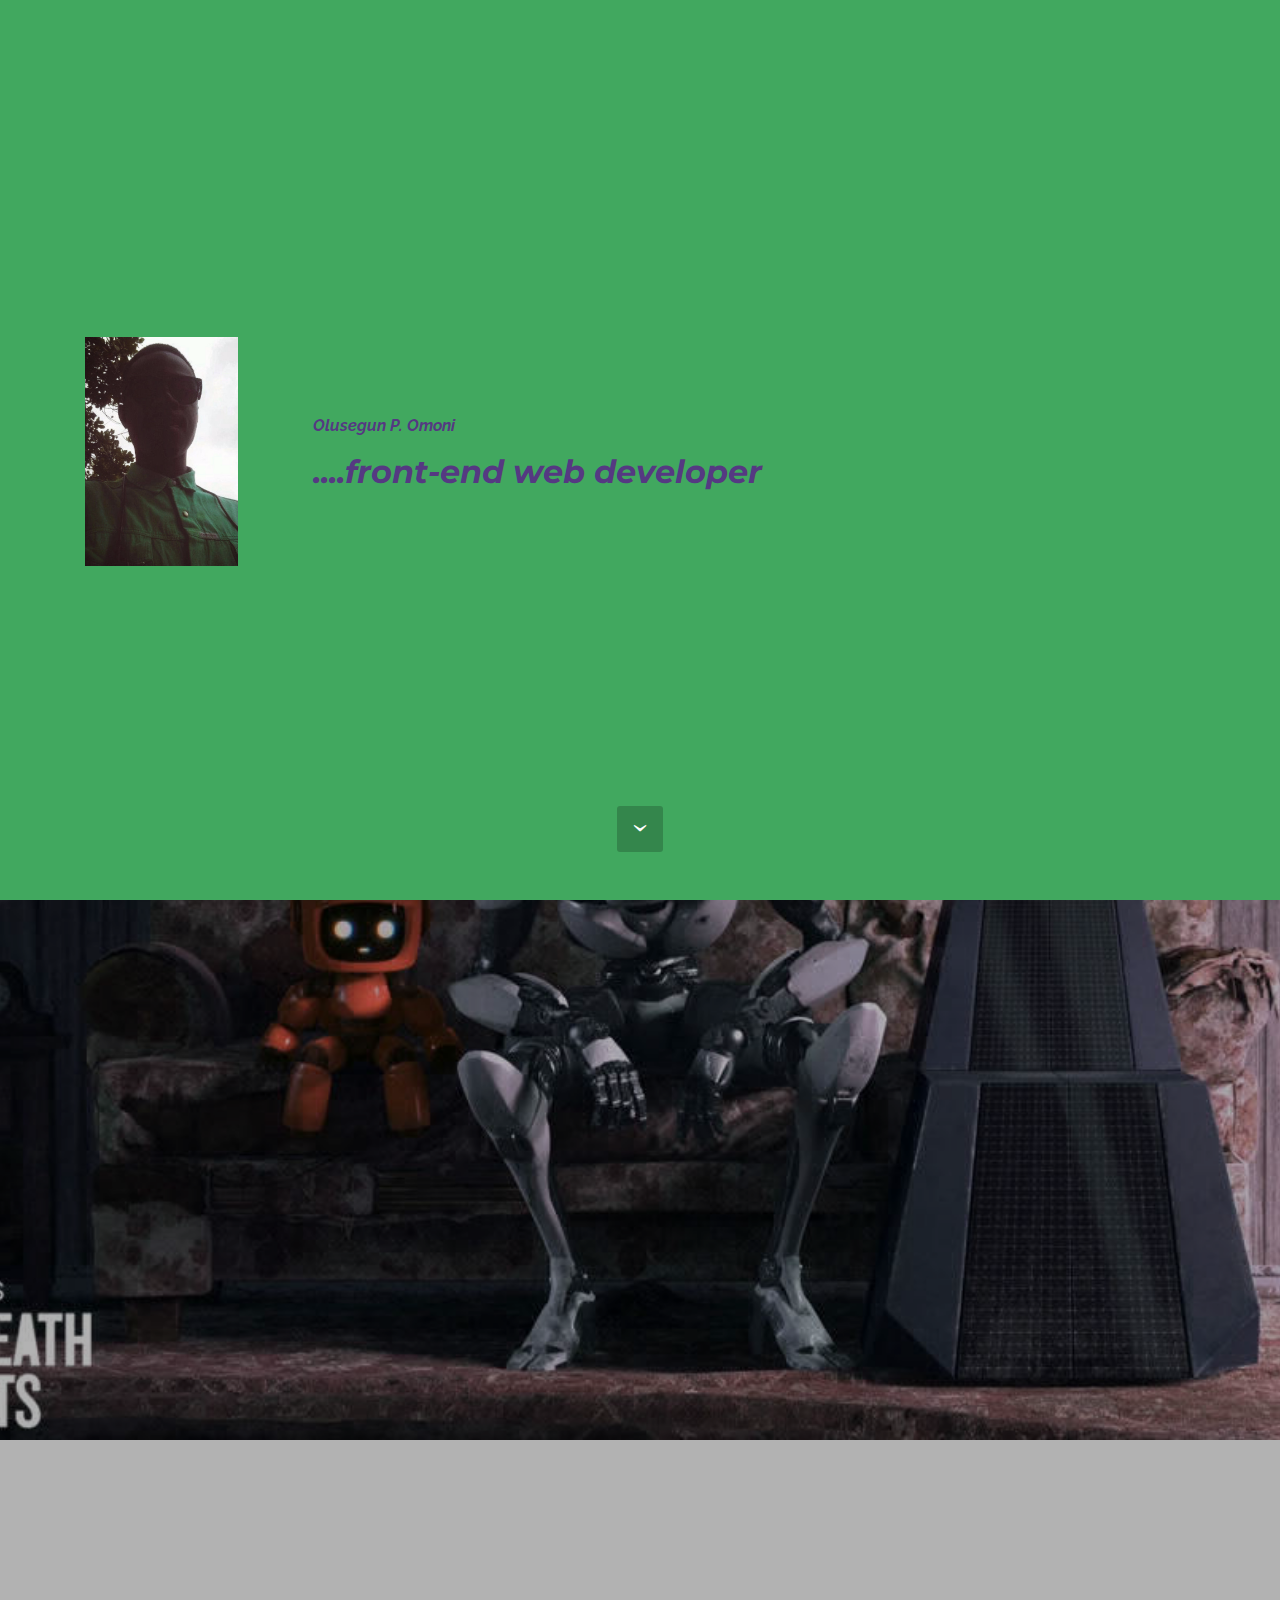
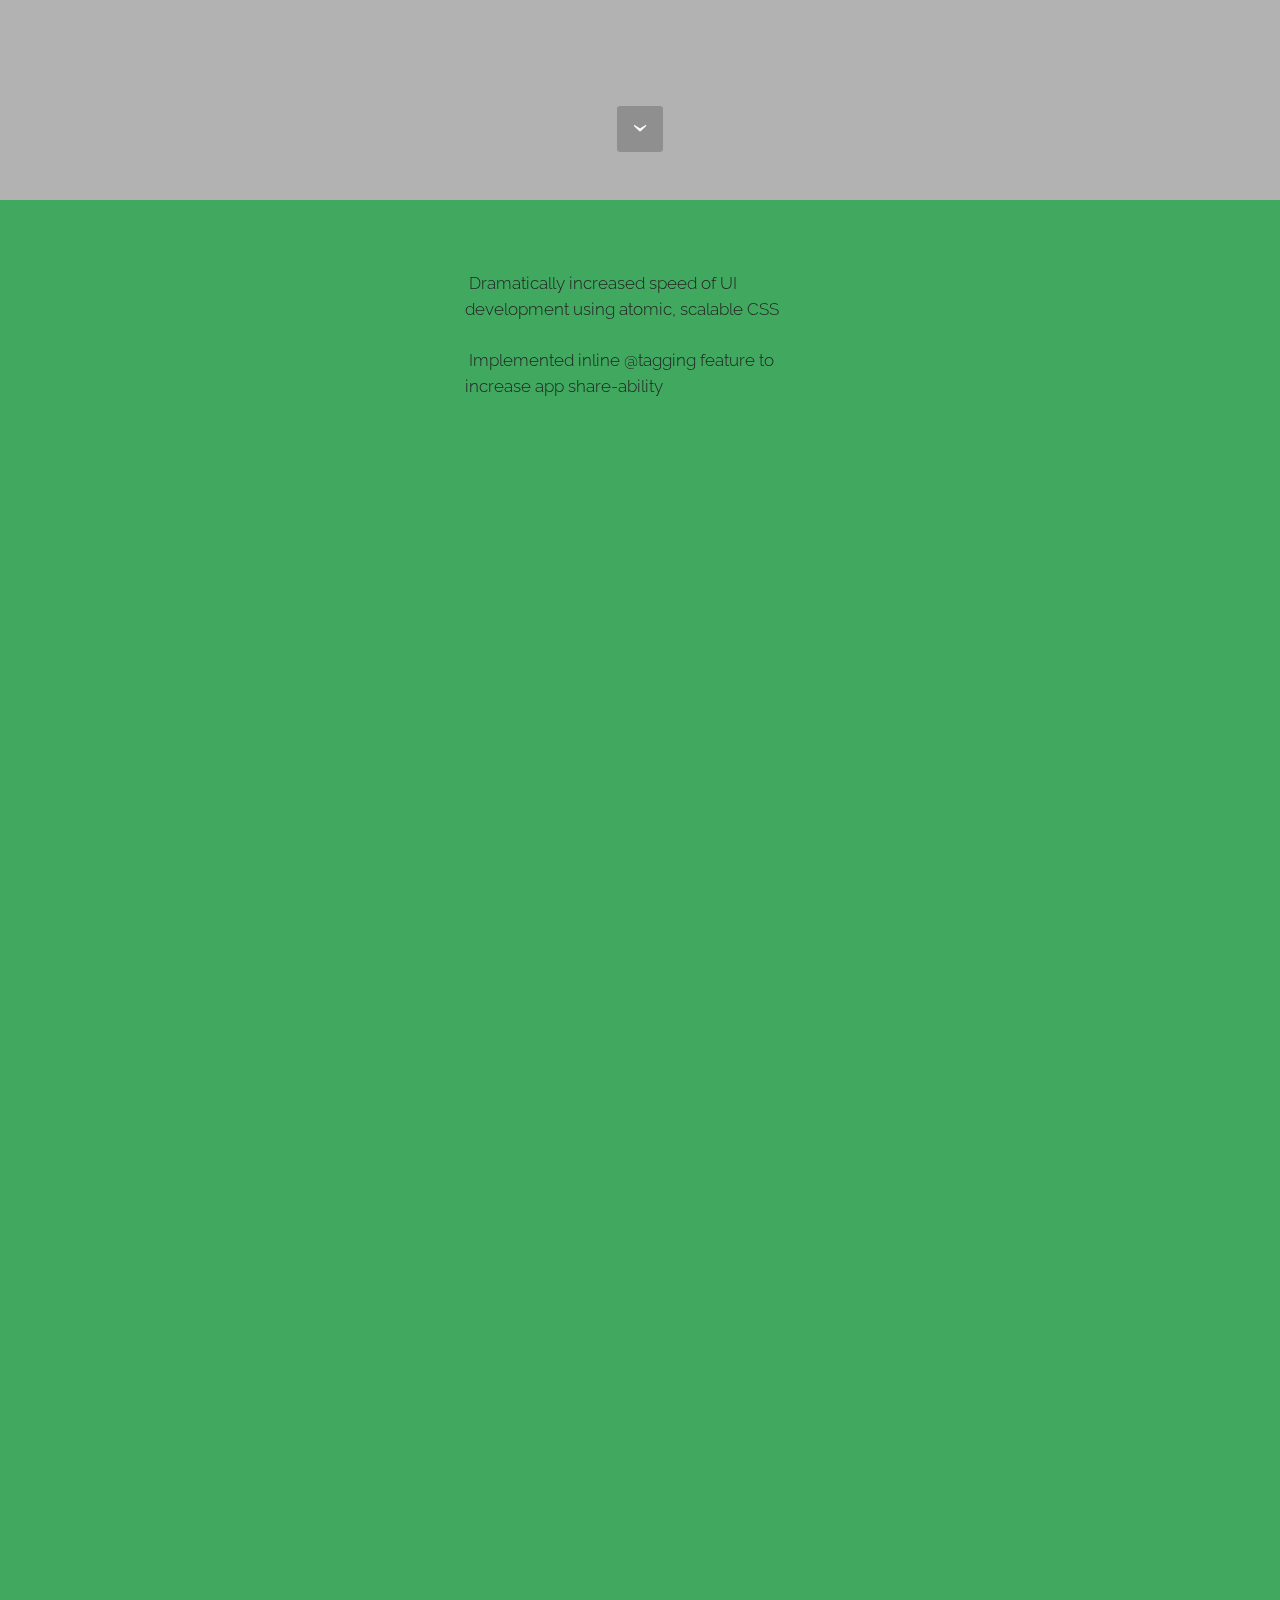
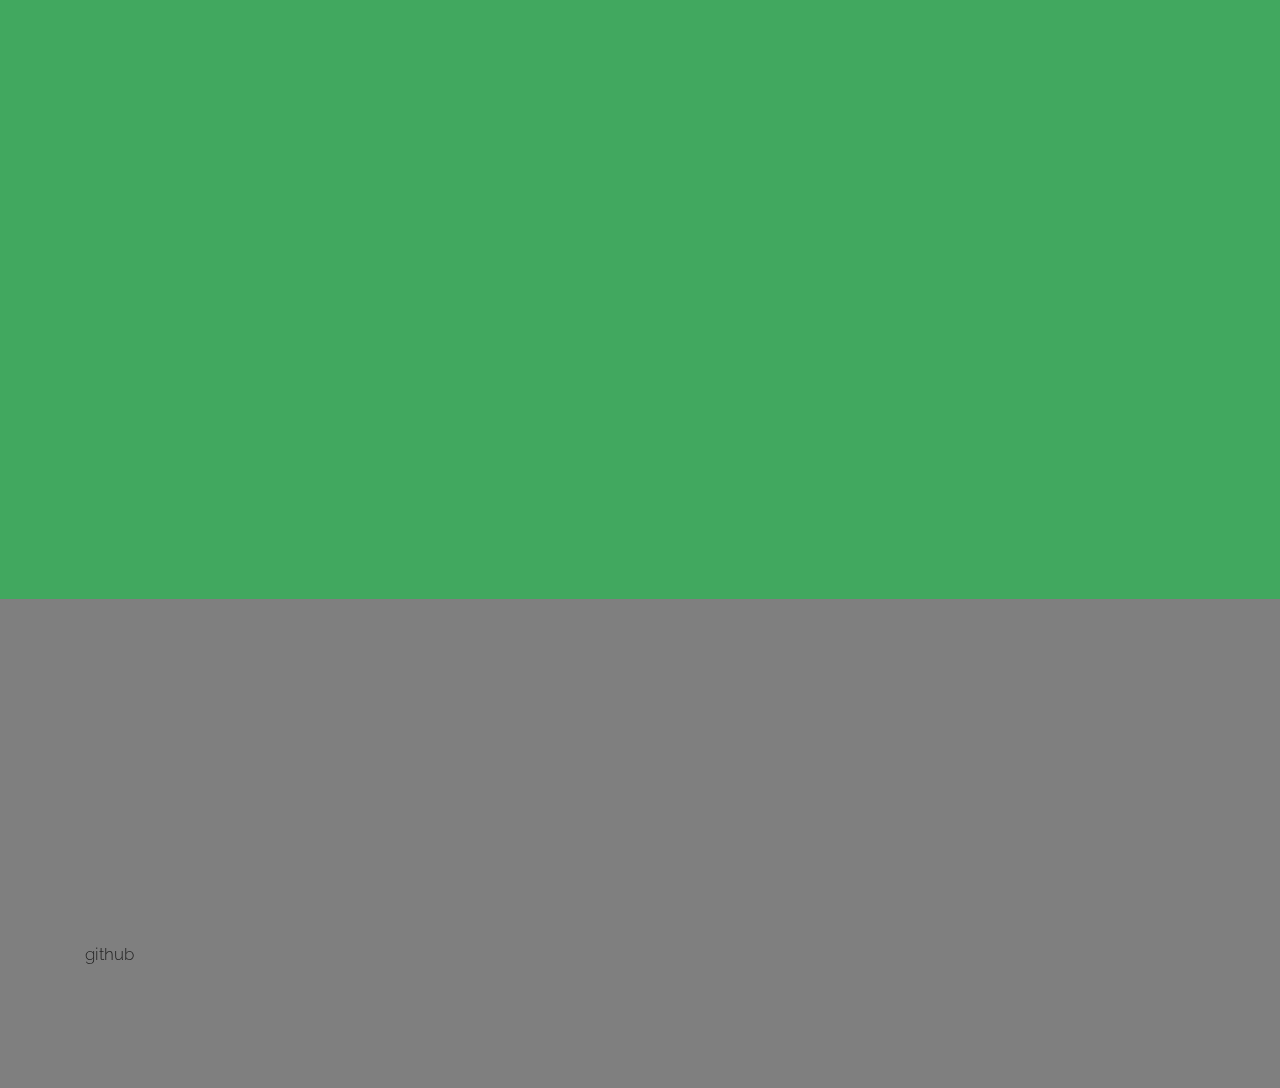
==== page1.html @ 72841127 "create github pages" ====
<!DOCTYPE html>
<html  >
<head>
  <!-- Site made with Mobirise Website Builder v4.10.0, https://mobirise.com -->
  <meta charset="UTF-8">
  <meta http-equiv="X-UA-Compatible" content="IE=edge">
  <meta name="generator" content="Mobirise v4.10.0, mobirise.com">
  <meta name="viewport" content="width=device-width, initial-scale=1, minimum-scale=1">
  <link rel="shortcut icon" href="assets/images/logo.png" type="image/x-icon">
  <meta name="description" content="">
  
  <title>Page 1</title>
  <link rel="stylesheet" href="https://fonts.googleapis.com/css?family=Montserrat:400,700">
  <link rel="stylesheet" href="https://fonts.googleapis.com/css?family=Raleway:100,100i,200,200i,300,300i,400,400i,500,500i,600,600i,700,700i,800,800i,900,900i">
  <link rel="stylesheet" href="https://fonts.googleapis.com/css?family=Lora:400,700,400italic,700italic&subset=latin">
  <link rel="stylesheet" href="assets/tether/tether.min.css">
  <link rel="stylesheet" href="assets/bootstrap/css/bootstrap.min.css">
  <link rel="stylesheet" href="assets/animate.css/animate.min.css">
  <link rel="stylesheet" href="assets/theme/css/style.css">
  <link rel="stylesheet" href="assets/theme/css/style-rtl.css">
  <link rel="stylesheet" href="assets/mobirise/css/mbr-additional.css" type="text/css">
  
  
  
</head>
<body class="rtl">
  <section class="mbr-section mbr-section-hero mbr-section-full header2" id="header2-0" data-rv-view="34" style="background-color: rgb(65, 168, 95);">

    

    <div class="mbr-table mbr-table-full">
        <div class="mbr-table-cell">

            <div class="container">
                <div class="mbr-section row">
                    <div class="mbr-table-md-up">
                        
                        <div class="mbr-table-cell mbr-right-padding-md-up mbr-valign-top col-md-7 image-size" style="width: 20%;">
                            <div class="mbr-figure"><img src="assets/images/profile-img-855x1140.jpg"></div>
                        </div>
                        <div class="mbr-table-cell col-md-5 text-xs-center text-md-left content-size">

                            <h3 class="mbr-section-title display-2"><div><span style="font-weight: normal;"></span></div></h3>

                            <div class="mbr-section-text">
                                <p><strong><em>&nbsp;<br>Olusegun P. Omoni<br></em></strong></p><h2><strong><em>front-end web developer....</em></strong></h2><br><p></p>
                            </div>

                            

                        </div>

                        
                        

                    </div>
                </div>
            </div>

        </div>
    </div>

    <div class="mbr-arrow mbr-arrow-floating hidden-sm-down" aria-hidden="true"><a href="#header2-1"><i class="mbr-arrow-icon"></i></a></div>

</section>

<section class="engine"><a href="https://mobirise.info/v">html templates</a></section><section class="mbr-section mbr-section-hero mbr-section-full header2 mbr-parallax-background" id="header2-1" data-rv-view="37" style="background-image: url(assets/images/11111-1080x566.jpg);">

    <div class="mbr-overlay" style="opacity: 0.3; background-color: rgb(0, 0, 0);">
    </div>

    <div class="mbr-table mbr-table-full">
        <div class="mbr-table-cell">

            <div class="container">
                <div class="mbr-section row">
                    <div class="mbr-table-md-up">
                        
                        
                        

                        <div class="mbr-table-cell col-md-5 content-size text-xs-center text-md-right">

                            

                            <div class="mbr-section-text">
                                
                            </div>

                            

                        </div>
                        <div class="mbr-table-cell mbr-valign-top mbr-left-padding-md-up col-md-7 image-size" style="width: 50%;">
                            <div class="mbr-figure"><img src="assets/images/11-1080x566.jpg"></div>
                        </div>

                    </div>
                </div>
            </div>

        </div>
    </div>

    <div class="mbr-arrow mbr-arrow-floating hidden-sm-down" aria-hidden="true"><a href="#content7-9"><i class="mbr-arrow-icon"></i></a></div>

</section>

<section class="mbr-section article mbr-section__container" id="content7-9" data-rv-view="40" style="background-color: rgb(65, 168, 95); padding-top: 20px; padding-bottom: 20px;">

    <div class="container">
        <div class="row">
            <div class="col-xs-12 col-md-4 lead"><p>Experience</p><p><br></p><p>SaaS platform that enables enterprise companies to build, run, and measure their positive impact campaigns
</p><p>Develop Product
</p><p>
</p><p>&nbsp; &nbsp; Contribute core features across entire stack (20k+ lines of code, 250+ pulls)
</p><p>&nbsp; &nbsp; Lead front-end development, creating and documenting app-wide design system
</p><p>&nbsp; &nbsp; Oversee transition from page-based styles to modular component styles
</p><p>&nbsp; &nbsp; Guide best practices around accessible, semantic UI/UX
</p><p>&nbsp; &nbsp; Tools: Python, Angular js, MySQL // React, JS, jQuery // Sass // HTML, Java, Ancible.</p><p>
</p><p><br></p></div>
            <div class="col-xs-12 col-md-4 lead"><p>Accomplishments
</p><p></p><div><br></div><div>&nbsp;Dramatically increased speed of UI development using atomic, scalable CSS</div><div><br></div><div>&nbsp;Implemented inline @tagging feature to increase app share-ability
</div><div><br></div><p></p></div>
            <div class="col-xs-12 col-md-4 lead">
<div><br></div></div>
        </div>
    </div>

</section>

<section class="mbr-cards mbr-section mbr-section-nopadding" id="features3-c" data-rv-view="42" style="background-color: rgb(65, 168, 95);">

    

    <div class="mbr-cards-row row">
        <div class="mbr-cards-col col-xs-12 col-lg-3" style="padding-top: 80px; padding-bottom: 80px;">
            <div class="container">
              <div class="card cart-block">
                  <div class="card-img"><a href="https://92suygh5.apps.lair.io/" target="_blank"><img src="assets/images/gallery6-600x398.jpg" class="card-img-top"></a></div>
                  <div class="card-block">
                    <h4 class="card-title">snap<br></h4>
                    <h5 class="card-subtitle">java-script, html and css</h5>
                    <p class="card-text">webdev.int, 27th April 2019, finished project( started 16th April 2019)
<br>I took a support role in making this web app, i later turned it into a personel project. since the client was no longer responding on his request to build the web app. It supposed to be a website for a phot studio. I just designed it and like the outcome so i put it in my portfolio.
<br>
<br></p>
                    
                    </div>
                </div>
            </div>
        </div>
        <div class="mbr-cards-col col-xs-12 col-lg-3" style="padding-top: 80px; padding-bottom: 80px;">
            <div class="container">
                <div class="card cart-block">
                    <div class="card-img"><a href="https://58fkp24v.apps.lair.io/" target="_blank"><img src="assets/images/1gzhio-600x375.jpg" class="card-img-top"></a></div>
                    <div class="card-block">
                        <h4 class="card-title">weather app</h4>
                        <h5 class="card-subtitle">java-script, jquery, css, and html</h5>
                        <p class="card-text">webdev.int, 12 Febuary 2019, finished project ( started 27th Nov. 2018)
<br>weather app is a project we took interest in to developer using FCC Weather Api, my self and the other developers assigned to work with me on the project used only 2months to finish the project. Each sharing equal responsibilities all through to complete. &nbsp;<br></p>
                        
                    </div>
                </div>
            </div>
        </div>
        <div class="mbr-cards-col col-xs-12 col-lg-3" style="padding-top: 80px; padding-bottom: 80px;">
            <div class="container">
                <div class="card cart-block">
                    <div class="card-img"><a href="https://fe1mg23j.apps.lair.io/" target="_blank"><img src="assets/images/room1-bed-600x364.jpg" class="card-img-top"></a></div>
                    <div class="card-block">
                        <h4 class="card-title">Test hotel web app</h4>
                        <h5 class="card-subtitle">java-script, html and css</h5>
                        <p class="card-text">&nbsp;March 16 2019, finished project ( started project 12th january 2019)
<br>This is project was made for a client and i played a supporting role to complete project. As a freelance project.
<br>
<br></p>
                        
                    </div>
                </div>
            </div>
        </div>
        <div class="mbr-cards-col col-xs-12 col-lg-3" style="padding-top: 80px; padding-bottom: 80px;">
            <div class="container">
                <div class="card cart-block">
                    <div class="card-img"><a href="https://github.com/charlsefrancis/resposive-forms-Angular" target="_blank"><img src="assets/images/responsive-form-600x255.png" class="card-img-top"></a></div>
                    <div class="card-block">
                        <h4 class="card-title">responsive web forms</h4>
                        <h5 class="card-subtitle">Angular 2</h5>
                        <p class="card-text">Lead developer, 17 May 2019 finished project ( started project 18th April 2019) 
<br>Responsive web forms was designed with javascript, typescript, html and css. Was only a peronal project.</p>
                        
                    </div>
                </div>
            </div>
        </div>
        
        
    </div>
</section>

<section class="mbr-cards mbr-section mbr-section-nopadding" id="features3-4" data-rv-view="45" style="background-color: rgb(65, 168, 95);">

    

    <div class="mbr-cards-row row">
        <div class="mbr-cards-col col-xs-12 col-lg-6" style="padding-top: 80px; padding-bottom: 80px;">
            <div class="container">
              <div class="card cart-block">
                  <div class="card-img"><a href="https://github.com/charlsefrancis/react-crypto/tree/master/src" target="_blank"><img src="assets/images/cryp-600x255.png" class="card-img-top"></a></div>
                  <div class="card-block">
                    <h4 class="card-title">React crypto</h4>
                    <h5 class="card-subtitle">React js</h5>
                    <p class="card-text">12 jan 2019 finished project ( started project october 17th 2018)
<br>This project is designed to get updates on crypto currency prices, was part of a team project and i was happy to take part in this project. When ever you run app server you get current prices on crypto currency as the prices go up and down.
<br>
<br>
<br></p>
                    
                    </div>
                </div>
            </div>
        </div>
        <div class="mbr-cards-col col-xs-12 col-lg-6" style="padding-top: 80px; padding-bottom: 80px;">
            <div class="container">
                <div class="card cart-block">
                    <div class="card-img"><a href="https://github.com/charlsefrancis/state_managment" target="_blank"><img src="assets/images/show-process-1504561244627-600x1012.jpg" class="card-img-top"></a></div>
                    <div class="card-block">
                        <h4 class="card-title">state management app<br></h4>
                        <h5 class="card-subtitle">React js</h5>
                        <p class="card-text">13 March 2019 finished project ( started Dec 16th 2018)
<br>Is like a trading portal to show case movies and sell rights to them, i just built as a mini react project.&nbsp;<br></p>
                        
                    </div>
                </div>
            </div>
        </div>
        
        
        
        
    </div>
</section>

<section class="mbr-cards mbr-section mbr-section-nopadding" id="features3-e" data-rv-view="48" style="background-color: rgb(65, 168, 95);">

    

    <div class="mbr-cards-row row">
        <div class="mbr-cards-col col-xs-12 col-lg-3" style="padding-top: 80px; padding-bottom: 80px;">
            <div class="container">
              <div class="card cart-block">
                  <div class="card-img"><img src="assets/images/css3-225x225.png" class="card-img-top"></div>
                  <div class="card-block">
                    <h4 class="card-title">css3</h4>
                    <h5 class="card-subtitle">styling</h5>
                    
                    
                    </div>
                </div>
            </div>
        </div>
        <div class="mbr-cards-col col-xs-12 col-lg-3" style="padding-top: 80px; padding-bottom: 80px;">
            <div class="container">
                <div class="card cart-block">
                    <div class="card-img"><img src="assets/images/htmls5.img-158x160.png" class="card-img-top"></div>
                    <div class="card-block">
                        <h4 class="card-title">html5</h4>
                        <h5 class="card-subtitle">web development</h5>
                        
                        
                    </div>
                </div>
            </div>
        </div>
        <div class="mbr-cards-col col-xs-12 col-lg-3" style="padding-top: 80px; padding-bottom: 80px;">
            <div class="container">
                <div class="card cart-block">
                    <div class="card-img"><img src="assets/images/angular-js-218x231.png" class="card-img-top"></div>
                    <div class="card-block">
                        <h4 class="card-title">Dockers</h4>
                        <h5 class="card-subtitle">serverside and web deployment</h5>
                        
                        
                    </div>
                </div>
            </div>
        </div>
        <div class="mbr-cards-col col-xs-12 col-lg-3" style="padding-top: 80px; padding-bottom: 80px;">
            <div class="container">
                <div class="card cart-block">
                    <div class="card-img"><img src="assets/images/nodejs-150x150.png" class="card-img-top"></div>
                    <div class="card-block">
                        <h4 class="card-title">java</h4>
                        <h5 class="card-subtitle">programming</h5>
                        
                        
                    </div>
                </div>
            </div>
        </div>
        
        
    </div>
</section>

<section class="mbr-section mbr-section__container" id="map2-7" data-rv-view="51" style="background-color: rgb(65, 168, 95); padding-top: 80px; padding-bottom: 80px;">
    <div class="container">
        <div class="row">
            <div class="col-xs-12">
                <div class="mbr-map"><iframe frameborder="0" style="border:0" src="https://www.google.com/maps/embed/v1/place?key=AIzaSyCx3d07zxHPLvkFBLlAR3Ng8a9wsAsGoJ8&amp;q=place_id:ChIJn6wOs6lZwokRLKy1iqRcoKw" allowfullscreen=""></iframe></div>
            </div>
        </div>
    </div>
</section>

<section class="mbr-section mbr-parallax-background" id="content8-f" data-rv-view="53" style="background-image: url(assets/images/13x-1400x871.jpg); padding-top: 160px; padding-bottom: 120px;">

    <div class="mbr-overlay" style="opacity: 0.5; background-color: rgb(0, 0, 0);">
    </div>

    <div class="container">
        <h3 class="mbr-section-title display-2">contact<br>github: https://github.com/charlsefrancis<br>email: charlsefrancis112@linuxmail.org</h3>
        <div class="lead">github</div>
    </div>

</section>


  <script src="assets/web/assets/jquery/jquery.min.js"></script>
  <script src="assets/tether/tether.min.js"></script>
  <script src="assets/bootstrap/js/bootstrap.min.js"></script>
  <script src="assets/jarallax/jarallax.js"></script>
  <script src="assets/smooth-scroll/smooth-scroll.js"></script>
  <script src="assets/viewport-checker/jquery.viewportchecker.js"></script>
  <script src="assets/theme/js/script.js"></script>
  
  
  <input name="animation" type="hidden">
  </body>
</html>
---- assets/theme/css/style.css ----
.engine {
	position: absolute;
	text-indent: -2400px;
	text-align: center;
	padding: 0;
	top: 0;
	left: -2400px;
}/*!
 * Default theme v2 (https://mobirise.com/)
 * Copyright 2016 Mobirise
 */
.container {
  position: relative; }

.btn {
  margin-bottom: 0.5rem; }
  .btn + .btn {
    margin-left: 1rem; }
  @media (max-width: 767px) {
    .btn {
      white-space: normal; }
      .btn + .btn {
        margin-left: 0; } }

.bg-primary {
  background-color: #c0a375 !important; }

.bg-success {
  background-color: #90a878 !important; }

.bg-info {
  background-color: #7e9b9f !important; }

.bg-warning {
  background-color: #f3c649 !important; }

.bg-danger {
  background-color: #f28281 !important; }

.bg-none {
  background: none !important; }

.btn {
  font-family: 'Montserrat', sans-serif;
  font-weight: 500;
  letter-spacing: 2px;
  padding: 0.75rem 2.1875rem;
  font-size: 0.75rem;
  line-height: 1.5;
  border-radius: 3px;
  -webkit-transition: all .3s ease-in-out;
  -moz-transition: all .3s ease-in-out;
  transition: all .3s ease-in-out; }

.btn-sm {
  padding: 0.625rem 2.1874rem;
  font-size: 0.9687rem;
  line-height: 1.5;
  border-radius: 3px;
  font-family: "Lora";
  font-style: italic;
  font-weight: 400;
  letter-spacing: 0px; }

.btn-lg {
  padding: 0.75rem 2.1874rem;
  font-size: 0.9687rem;
  line-height: 1.3333333333;
  border-radius: 3px; }

.btn-xlg {
  padding: 0.75rem 2.1874rem;
  font-size: 1.1875rem;
  line-height: 1.3333333333;
  border-radius: 3px; }

.btn-primary {
  background-color: #c0a375;
  border-color: #c0a375;
  box-shadow: none;
  color: #fff; }
  .btn-primary:hover {
    color: #fff;
    background-color: #a07e49;
    border-color: #a07e49;
    box-shadow: none; }
  .btn-primary:focus, .btn-primary.focus {
    color: #fff;
    background-color: #a07e49;
    border-color: #a07e49; }
  .btn-primary:active, .btn-primary.active {
    color: #fff;
    background-color: #a07e49;
    border-color: #a07e49;
    background-image: none;
    box-shadow: none; }
  .btn-primary.disabled, .btn-primary:disabled {
    color: #fff !important;
    background-color: #a07e49 !important;
    border-color: #a07e49 !important;
    opacity: 0.85; }

.btn-secondary {
  background-color: #bfcecb;
  border-color: #bfcecb;
  box-shadow: none;
  color: #fff; }
  .btn-secondary:hover {
    color: #fff;
    background-color: #94ada8;
    border-color: #94ada8;
    box-shadow: none; }
  .btn-secondary:focus, .btn-secondary.focus {
    color: #fff;
    background-color: #94ada8;
    border-color: #94ada8; }
  .btn-secondary:active, .btn-secondary.active {
    color: #fff;
    background-color: #94ada8;
    border-color: #94ada8;
    background-image: none;
    box-shadow: none; }
  .btn-secondary.disabled, .btn-secondary:disabled {
    color: #fff !important;
    background-color: #94ada8 !important;
    border-color: #94ada8 !important;
    opacity: 0.85; }

.btn-info {
  background-color: #7e9b9f;
  border-color: #7e9b9f;
  box-shadow: none;
  color: #fff; }
  .btn-info:hover {
    color: #fff;
    background-color: #597478;
    border-color: #597478;
    box-shadow: none; }
  .btn-info:focus, .btn-info.focus {
    color: #fff;
    background-color: #597478;
    border-color: #597478; }
  .btn-info:active, .btn-info.active {
    color: #fff;
    background-color: #597478;
    border-color: #597478;
    background-image: none;
    box-shadow: none; }
  .btn-info.disabled, .btn-info:disabled {
    color: #fff !important;
    background-color: #597478 !important;
    border-color: #597478 !important;
    opacity: 0.85; }

.btn-success {
  background-color: #90a878;
  border-color: #90a878;
  box-shadow: none;
  color: #fff; }
  .btn-success:hover {
    color: #fff;
    background-color: #6a8153;
    border-color: #6a8153;
    box-shadow: none; }
  .btn-success:focus, .btn-success.focus {
    color: #fff;
    background-color: #6a8153;
    border-color: #6a8153; }
  .btn-success:active, .btn-success.active {
    color: #fff;
    background-color: #6a8153;
    border-color: #6a8153;
    background-image: none;
    box-shadow: none; }
  .btn-success.disabled, .btn-success:disabled {
    color: #fff !important;
    background-color: #6a8153 !important;
    border-color: #6a8153 !important;
    opacity: 0.85; }

.btn-warning {
  background-color: #f3c649;
  border-color: #f3c649;
  box-shadow: none;
  color: #fff; }
  .btn-warning:hover {
    color: #fff;
    background-color: #e1a90f;
    border-color: #e1a90f;
    box-shadow: none; }
  .btn-warning:focus, .btn-warning.focus {
    color: #fff;
    background-color: #e1a90f;
    border-color: #e1a90f; }
  .btn-warning:active, .btn-warning.active {
    color: #fff;
    background-color: #e1a90f;
    border-color: #e1a90f;
    background-image: none;
    box-shadow: none; }
  .btn-warning.disabled, .btn-warning:disabled {
    color: #fff !important;
    background-color: #e1a90f !important;
    border-color: #e1a90f !important;
    opacity: 0.85; }

.btn-danger {
  background-color: #f28281;
  border-color: #f28281;
  box-shadow: none;
  color: #fff; }
  .btn-danger:hover {
    color: #fff;
    background-color: #eb3d3c;
    border-color: #eb3d3c;
    box-shadow: none; }
  .btn-danger:focus, .btn-danger.focus {
    color: #fff;
    background-color: #eb3d3c;
    border-color: #eb3d3c; }
  .btn-danger:active, .btn-danger.active {
    color: #fff;
    background-color: #eb3d3c;
    border-color: #eb3d3c;
    background-image: none;
    box-shadow: none; }
  .btn-danger.disabled, .btn-danger:disabled {
    color: #fff !important;
    background-color: #eb3d3c !important;
    border-color: #eb3d3c !important;
    opacity: 0.85; }

.btn-white {
  background-color: #fff;
  border-color: #fff;
  box-shadow: none;
  color: #535353; }
  .btn-white:hover {
    color: #fff;
    background-color: #d4d4d4;
    border-color: #d4d4d4;
    box-shadow: none; }
  .btn-white:focus, .btn-white.focus {
    color: #fff;
    background-color: #d4d4d4;
    border-color: #d4d4d4; }
  .btn-white:active, .btn-white.active {
    color: #fff;
    background-color: #d4d4d4;
    border-color: #d4d4d4;
    background-image: none;
    box-shadow: none; }
  .btn-white.disabled, .btn-white:disabled {
    color: #fff !important;
    background-color: #d4d4d4 !important;
    border-color: #d4d4d4 !important;
    opacity: 0.85; }

.btn-black {
  background-color: #535353;
  border-color: #535353;
  box-shadow: none;
  color: #fff; }
  .btn-black:hover {
    color: #fff;
    background-color: #2d2d2d;
    border-color: #2d2d2d;
    box-shadow: none; }
  .btn-black:focus, .btn-black.focus {
    color: #fff;
    background-color: #2d2d2d;
    border-color: #2d2d2d; }
  .btn-black:active, .btn-black.active {
    color: #fff;
    background-color: #2d2d2d;
    border-color: #2d2d2d;
    background-image: none;
    box-shadow: none; }
  .btn-black.disabled, .btn-black:disabled {
    color: #fff !important;
    background-color: #2d2d2d !important;
    border-color: #2d2d2d !important;
    opacity: 0.85; }

.btn-primary-outline {
  background: none;
  border-color: #8e7041;
  color: #8e7041; }
  .btn-primary-outline:focus, .btn-primary-outline.focus, .btn-primary-outline:active, .btn-primary-outline.active {
    color: #fff;
    background-color: #c0a375;
    border-color: #c0a375; }
  .btn-primary-outline:hover {
    color: #fff;
    background-color: #c0a375;
    border-color: #c0a375; }
  .btn-primary-outline.disabled, .btn-primary-outline:disabled {
    color: #fff !important;
    background-color: #c0a375 !important;
    border-color: #c0a375 !important;
    opacity: 0.85; }

.btn-secondary-outline {
  background: none;
  border-color: #85a29c;
  color: #85a29c; }
  .btn-secondary-outline:focus, .btn-secondary-outline.focus, .btn-secondary-outline:active, .btn-secondary-outline.active {
    color: #fff;
    background-color: #bfcecb;
    border-color: #bfcecb; }
  .btn-secondary-outline:hover {
    color: #fff;
    background-color: #bfcecb;
    border-color: #bfcecb; }
  .btn-secondary-outline.disabled, .btn-secondary-outline:disabled {
    color: #fff !important;
    background-color: #bfcecb !important;
    border-color: #bfcecb !important;
    opacity: 0.85; }

.btn-info-outline {
  background: none;
  border-color: #4e6669;
  color: #4e6669; }
  .btn-info-outline:focus, .btn-info-outline.focus, .btn-info-outline:active, .btn-info-outline.active {
    color: #fff;
    background-color: #7e9b9f;
    border-color: #7e9b9f; }
  .btn-info-outline:hover {
    color: #fff;
    background-color: #7e9b9f;
    border-color: #7e9b9f; }
  .btn-info-outline.disabled, .btn-info-outline:disabled {
    color: #fff !important;
    background-color: #7e9b9f !important;
    border-color: #7e9b9f !important;
    opacity: 0.85; }

.btn-success-outline {
  background: none;
  border-color: #5d7149;
  color: #5d7149; }
  .btn-success-outline:focus, .btn-success-outline.focus, .btn-success-outline:active, .btn-success-outline.active {
    color: #fff;
    background-color: #90a878;
    border-color: #90a878; }
  .btn-success-outline:hover {
    color: #fff;
    background-color: #90a878;
    border-color: #90a878; }
  .btn-success-outline.disabled, .btn-success-outline:disabled {
    color: #fff !important;
    background-color: #90a878 !important;
    border-color: #90a878 !important;
    opacity: 0.85; }

.btn-warning-outline {
  background: none;
  border-color: #c9970d;
  color: #c9970d; }
  .btn-warning-outline:focus, .btn-warning-outline.focus, .btn-warning-outline:active, .btn-warning-outline.active {
    color: #fff;
    background-color: #f3c649;
    border-color: #f3c649; }
  .btn-warning-outline:hover {
    color: #fff;
    background-color: #f3c649;
    border-color: #f3c649; }
  .btn-warning-outline.disabled, .btn-warning-outline:disabled {
    color: #fff !important;
    background-color: #f3c649 !important;
    border-color: #f3c649 !important;
    opacity: 0.85; }

.btn-danger-outline {
  background: none;
  border-color: #e82625;
  color: #e82625; }
  .btn-danger-outline:focus, .btn-danger-outline.focus, .btn-danger-outline:active, .btn-danger-outline.active {
    color: #fff;
    background-color: #f28281;
    border-color: #f28281; }
  .btn-danger-outline:hover {
    color: #fff;
    background-color: #f28281;
    border-color: #f28281; }
  .btn-danger-outline.disabled, .btn-danger-outline:disabled {
    color: #fff !important;
    background-color: #f28281 !important;
    border-color: #f28281 !important;
    opacity: 0.85; }

.btn-white-outline {
  background: none;
  border-color: #fff;
  color: #fff; }
  .btn-white-outline:focus, .btn-white-outline.focus, .btn-white-outline:active, .btn-white-outline.active {
    color: #535353;
    background-color: #fff;
    border-color: #fff; }
  .btn-white-outline:hover {
    color: #535353;
    background-color: #fff;
    border-color: #fff; }
  .btn-white-outline.disabled, .btn-white-outline:disabled {
    color: #535353 !important;
    background-color: #fff !important;
    border-color: #fff !important;
    opacity: 0.85; }

.btn-black-outline {
  background: none;
  border-color: #202020;
  color: #202020; }
  .btn-black-outline:focus, .btn-black-outline.focus, .btn-black-outline:active, .btn-black-outline.active {
    color: #fff;
    background-color: #535353;
    border-color: #535353; }
  .btn-black-outline:hover {
    color: #fff;
    background-color: #535353;
    border-color: #535353; }
  .btn-black-outline.disabled, .btn-black-outline:disabled {
    color: #fff !important;
    background-color: #535353 !important;
    border-color: #535353 !important;
    opacity: 0.85; }

a.mbr-iconfont:hover {
  text-decoration: none; }

.btn-social {
  font-size: 20px;
  border-radius: 50%;
  padding: 0;
  width: 44px;
  height: 44px;
  line-height: 44px;
  text-align: center;
  position: relative;
  border: 2px solid #c0a375;
  color: #232323; }
  .btn-social i {
    top: 0;
    line-height: 44px;
    width: 44px; }
  .btn-social:hover {
    color: #fff;
    background: #c0a375; }
  .btn-social + .btn {
    margin-left: 0.1rem; }

p.lead,
.lead p {
  font-size: 1.07rem;
  font-weight: 300;
  margin-bottom: 2.3125rem; }

.article .lead p, .article .lead ul, .article .lead ol, .article .lead pre, .article .lead blockquote {
  margin-bottom: 0; }

.lead {
  font-size: 1.07rem;
  font-weight: 300; }
  .lead a {
    font-family: "Lora";
    font-style: italic;
    font-weight: 400; }
    .lead a, .lead a:hover {
      color: #c0a375;
      text-decoration: none; }
  .lead h1 {
    font-size: 3rem;
    font-weight: 600;
    letter-spacing: -1px;
    margin-bottom: 1.605rem; }
  .lead h2 {
    font-size: 2.5rem;
    font-weight: 600;
    letter-spacing: -1px;
    margin-bottom: 1.605rem; }
  .lead h3 {
    font-size: 2rem;
    font-weight: 600;
    margin-bottom: 1.605rem; }
  .lead h4 {
    font-size: 1.5rem;
    font-weight: 600;
    margin-bottom: 1.605rem; }
  .lead blockquote {
    font-family: "Lora";
    font-style: italic;
    padding: 10px 0 10px 20px;
    border-left: 4px solid #c39f76;
    font-size: 1.09rem;
    position: relative; }
  .lead ul, .lead ol, .lead pre, .lead blockquote {
    margin-bottom: 2.3125rem; }
  .lead pre {
    background: #f4f4f4;
    padding: 10px 24px;
    white-space: pre-wrap; }

.display-1 {
  font-size: 4.39rem;
  font-weight: 600;
  letter-spacing: -2px;
  margin-bottom: 0.2843em;
  margin-top: 3.9rem; }

.display-2 {
  font-size: 3rem;
  font-weight: 600;
  letter-spacing: -1px;
  margin-bottom: 1.5625rem;
  margin-top: 3.5rem; }

.display-3 {
  font-size: 2.5rem;
  font-weight: 600;
  margin-top: 3.2rem;
  margin-bottom: 2rem; }

.display-4 {
  font-size: 2rem;
  font-weight: 600;
  margin-top: 2.3rem;
  margin-bottom: 1.8rem; }

.modal-backdrop {
  background: -webkit-linear-gradient(left, #564740, #3a414a);
  background: -moz-linear-gradient(left, #564740, #3a414a);
  background: -o-linear-gradient(left, #564740, #3a414a);
  background: -ms-linear-gradient(left, #564740, #3a414a);
  background: linear-gradient(left, #564740, #3a414a);
  opacity: 0.94; }

.form-control {
  background-color: #f5f5f5;
  border-radius: 3px;
  box-shadow: none;
  color: #565656;
  font-size: 0.875rem;
  line-height: 1.43;
  min-height: 3.5em;
  padding: 0.5em 1.07em 0.5em; }
  .form-control, .form-control:focus {
    border: 1px solid #e8e8e8; }
  .form-active .form-control:invalid {
    border-color: #f28281; }

.form-control-label {
  cursor: pointer;
  font-size: 0.875rem;
  margin-bottom: 0.357em;
  padding: 0; }

.alert {
  border-radius: 0;
  border: 0;
  font-family: 'Montserrat', sans-serif;
  font-size: 0.875rem;
  line-height: 1.5;
  margin-bottom: 1.875rem;
  padding: 1.25rem;
  position: relative; }
  .alert.alert-form:after {
    background-color: inherit;
    bottom: -7px;
    content: "";
    display: block;
    height: 14px;
    left: 50%;
    margin-left: -7px;
    position: absolute;
    transform: rotate(45deg);
    width: 14px; }

.alert-success {
  background-color: #90a878;
  color: #fff; }

.alert-info {
  background-color: #7e9b9f;
  color: #fff; }

.alert-warning {
  background-color: #f3c649;
  color: #fff; }

.alert-danger {
  background-color: #f28281;
  color: #fff; }

/**
 * TYPOGRAPHY
 */
body {
  font-family: 'Raleway', sans-serif;
  color: #232323; }

h1, h2, h3, h4, h5, h6,
.h1, .h2, .h3, .h4, .h5, .h6,
.display-1, .display-2, .display-3, .display-4 {
  font-family: 'Montserrat', sans-serif;
  word-break: break-word;
  word-wrap: break-word; }

input, textarea {
  font-family: "Raleway"; }

input:-webkit-autofill, input:-webkit-autofill:hover, input:-webkit-autofill:focus, input:-webkit-autofill:active {
  transition-delay: 9999s;
  transition-property: background-color, color; }

.text-primary {
  color: #c0a375 !important; }

.text-success {
  color: #90a878 !important; }

.text-info {
  color: #7e9b9f !important; }

.text-warning {
  color: #f3c649 !important; }

.text-danger {
  color: #f28281 !important; }

.text-white {
  color: #fff !important; }

.text-black {
  color: #535353 !important; }

.mbr-section {
  position: relative;
  padding-top: 120px;
  padding-bottom: 120px;
  background-position: 50% 50%;
  background-repeat: no-repeat;
  background-size: cover; }

.mbr-section-full {
  display: table;
  height: 100vh;
  padding-bottom: 0;
  padding-top: 0;
  table-layout: fixed;
  width: 100%; }
  .mbr-section-full > .mbr-table-cell {
    width: 100%; }

.mbr-section-small {
  padding-top: 60px;
  padding-bottom: 60px; }

.mbr-section-title {
  margin-top: 0; }

.mbr-section__container--first {
  padding-top: 120px;
  padding-bottom: 40px; }

.mbr-section__container--middle {
  padding-top: 0;
  padding-bottom: 40px; }

.mbr-section__container--last {
  padding-top: 0;
  padding-bottom: 120px; }

.mbr-section-sm-padding {
  padding-top: 40px;
  padding-bottom: 40px; }

.mbr-section-md-padding {
  padding-top: 90px;
  padding-bottom: 90px; }

.mbr-section-nopadding {
  padding-top: 0;
  padding-bottom: 0; }

.mbr-section-subtitle {
  display: block;
  font-style: italic;
  font-weight: 400;
  font-size: 17px;
  font-family: "Lora";
  line-height: 26px;
  color: #8c8c8c;
  margin-bottom: 30px; }

.mbr-section-title + .mbr-section-subtitle {
  margin-top: -21px; }

.mbr-section-hero::before {
  display: none !important; }
.mbr-section-hero .mbr-section-title {
  color: #fff;
  margin-bottom: 1.6875rem; }
.mbr-section-hero .mbr-section-lead {
  color: #fff;
  font-family: Lora;
  font-size: 1.5rem;
  font-style: italic;
  margin-top: -1em; }
.mbr-section-hero .mbr-section-text {
  color: #fff; }

@media (max-width: 767px) {
  .mbr-section {
    padding-top: 60px;
    padding-bottom: 60px; }

  .mbr-section-full {
    padding-bottom: 0;
    padding-top: 0; }

  .mbr-section__container--first {
    padding-top: 60px;
    padding-bottom: 40px; }

  .mbr-section__container--middle {
    padding-top: 0;
    padding-bottom: 40px; }

  .mbr-section__container--last {
    padding-top: 0;
    padding-bottom: 60px; }

  .mbr-section-sm-padding {
    padding-top: 40px;
    padding-bottom: 40px; }

  .mbr-section-md-padding {
    padding-top: 60px;
    padding-bottom: 60px; }

  .mbr-section-nopadding {
    padding-top: 0;
    padding-bottom: 0; }

  .mbr-section-subtitle {
    margin-bottom: 0; }

  .mbr-section-hero.mbr-after-navbar .mbr-section {
    padding-top: 120px; }
  .mbr-section-hero.mbr-section-with-arrow .mbr-section {
    padding-bottom: 120px; }
  .mbr-section-hero .mbr-section-title {
    font-size: 3.125rem !important; }
  .mbr-section-hero .mbr-section-lead {
    font-size: 1.125rem !important; }
  .mbr-section-hero .mbr-section-btn .btn {
    font-size: 0.75rem !important;
    line-height: 1.5;
    padding: 0.75rem 2.1875rem; } }
.mbr-section-full .mbr-overlay {
  min-height: 100vh; }

.mbr-overlay {
  background-color: #000;
  bottom: 0;
  left: 0;
  opacity: 0.5;
  position: absolute;
  right: 0;
  top: 0;
  z-index: 1; }
  .mbr-overlay ~ * {
    z-index: 2; }

.mbr-section-full .mbr-background-video,
.mbr-section-full .mbr-background-video-preview {
  min-height: 100vh; }

.mbr-background-video,
.mbr-background-video-preview {
  bottom: 0;
  left: 0;
  position: absolute;
  right: 0;
  top: 0; }

.mbr-background-video-preview {
  z-index: 0 !important; }

.mbr-table {
  position: relative;
  display: table;
  width: 100%; }

.mbr-table-full {
  position: relative;
  width: 100%;
  height: 100%; }

.mbr-table-cell {
  position: relative;
  display: table-cell;
  float: none;
  padding-top: 0;
  padding-bottom: 0;
  vertical-align: middle; }

.mbr-table-md-up {
  width: 100%; }
  .mbr-table-md-up .mbr-table-cell {
    display: block; }
  .mbr-table-md-up .mbr-table-cell + .mbr-table-cell {
    padding-top: 40px; }

@media (min-width: 769px) {
  .mbr-table-md-up {
    display: table; }
    .mbr-table-md-up .mbr-table-cell {
      display: table-cell; }
    .mbr-table-md-up .mbr-table-cell + .mbr-table-cell {
      padding-top: 0; } }
.mbr-figure {
  display: block;
  margin: 0;
  overflow: hidden;
  position: relative;
  width: 100%; }
  .mbr-figure img, .mbr-figure iframe {
    display: block;
    width: 100%; }
  .mbr-figure .mbr-figure-caption {
    background: #2e2e2e;
    color: #fff;
    font-family: Montserrat;
    padding: 1.5rem 0;
    text-align: center;
    width: 100%; }
  .mbr-figure .mbr-figure-caption-over {
    background: -moz-linear-gradient(left, rgba(67, 76, 99, 0.85), rgba(188, 155, 114, 0.85)) !important;
    background: -ms-linear-gradient(left, rgba(67, 76, 99, 0.85), rgba(188, 155, 114, 0.85)) !important;
    background: -o-linear-gradient(left, rgba(67, 76, 99, 0.85), rgba(188, 155, 114, 0.85)) !important;
    background: -webkit-linear-gradient(left, rgba(67, 76, 99, 0.85), rgba(188, 155, 114, 0.85)) !important;
    background: linear-gradient(left, rgba(67, 76, 99, 0.85), rgba(188, 155, 114, 0.85)) !important;
    bottom: 0;
    position: absolute; }

.mbr-map {
  height: 25rem;
  position: relative; }
  .mbr-map iframe {
    height: 100%;
    width: 100%; }
  .mbr-map [data-state-details] {
    color: #6b6763;
    font-family: Montserrat;
    height: 1.5em;
    margin-top: -0.75em;
    padding-left: 1.25rem;
    padding-right: 1.25rem;
    position: absolute;
    text-align: center;
    top: 50%;
    width: 100%; }
  .mbr-map[data-state] {
    background: #e9e5dc; }
  .mbr-map[data-state="loading"] [data-state-details] {
    display: none; }
  .mbr-map[data-state="loading"]::after {
    content: "";
    -webkit-animation: btnCircleLoading .6s infinite linear;
    animation: btnCircleLoading .6s infinite linear;
    border-radius: 50%;
    border: 6px rgba(255, 255, 255, 0.35) solid;
    border-top-color: #fff;
    height: 40px;
    left: 50%;
    margin-left: -20px;
    margin-top: -20px;
    position: absolute;
    top: 50%;
    width: 40px; }

/*-------

   Gallery

-------*/
.mbr-gallery .mbr-gallery-item {
  position: relative;
  display: inline-block;
  width: 25%; }
  @media (max-width: 768px) {
    .mbr-gallery .mbr-gallery-item {
      width: 50%; } }
  @media (max-width: 400px) {
    .mbr-gallery .mbr-gallery-item {
      width: 100%; } }

.mbr-gallery .mbr-gallery-item img {
  width: 100%;
  opacity: 1;
  -webkit-transition: .2s opacity ease-in-out;
  transition: .2s opacity ease-in-out; }

.mbr-gallery .mbr-gallery-item > a:hover img {
  opacity: 1; }

.mbr-gallery .mbr-gallery-item > a {
  background: #fff;
  display: block;
  outline: none;
  position: relative; }
  .mbr-gallery .mbr-gallery-item > a::before {
    content: "";
    position: absolute;
    left: 0;
    top: 0;
    width: 100%;
    height: 100%;
    background: -webkit-linear-gradient(left, #554346, #45505b) !important;
    background: -moz-linear-gradient(left, #554346, #45505b) !important;
    background: -o-linear-gradient(left, #554346, #45505b) !important;
    background: -ms-linear-gradient(left, #554346, #45505b) !important;
    background: linear-gradient(left, #554346, #45505b) !important;
    opacity: 0;
    -webkit-transition: .2s opacity ease-in-out;
    transition: .2s opacity ease-in-out; }

.mbr-gallery .mbr-gallery-item .icon {
  -webkit-transform: translateX(-50%) translateY(-50%);
  -webkit-transition: .2s opacity ease-in-out;
  color: #000;
  font-size: 30px;
  height: 69px;
  left: 50%;
  opacity: 0;
  position: absolute;
  top: 50%;
  transform: translateX(-50%) translateY(-50%);
  transition: .2s opacity ease-in-out;
  width: 69px; }
  .mbr-gallery .mbr-gallery-item .icon::before, .mbr-gallery .mbr-gallery-item .icon::after {
    content: "";
    display: block;
    position: absolute;
    height: 69px;
    width: 1px;
    margin-left: 34.5px;
    background-color: #fff; }
  .mbr-gallery .mbr-gallery-item .icon::after {
    width: 69px;
    height: 1px;
    margin-left: 0;
    margin-top: 34.5px; }

.mbr-gallery .mbr-gallery-item > a:hover .icon {
  opacity: 1; }

.mbr-gallery .mbr-gallery-item > a:hover::before {
  opacity: 0.9; }

.mbr-gallery-title {
  font-family: Montserrat;
  font-size: 0.9em;
  position: absolute;
  display: block;
  width: 100%;
  bottom: 0;
  padding: 1rem;
  color: #fff;
  background: -webkit-linear-gradient(left, rgba(85, 67, 70, 0.85), rgba(69, 80, 91, 0.85)) !important;
  background: -moz-linear-gradient(left, rgba(85, 67, 70, 0.85), rgba(69, 80, 91, 0.85)) !important;
  background: -o-linear-gradient(left, rgba(85, 67, 70, 0.85), rgba(69, 80, 91, 0.85)) !important;
  background: -ms-linear-gradient(left, rgba(85, 67, 70, 0.85), rgba(69, 80, 91, 0.85)) !important;
  background: linear-gradient(left, rgba(85, 67, 70, 0.85), rgba(69, 80, 91, 0.85)) !important;
  -webkit-transition: .2s background ease-in-out;
  transition: .2s background ease-in-out; }

.mbr-gallery .mbr-gallery-item > a:hover .mbr-gallery-title {
  background: rgba(0, 0, 0, 0) !important; }

/* remove spacing */
.mbr-gallery .mbr-gallery-row.no-gutter {
  margin: 0; }

.mbr-gallery .mbr-gallery-row.no-gutter .mbr-gallery-item {
  padding: 0; }

/* container */
.mbr-gallery .container.mbr-gallery-layout-default {
  padding: 93px 0; }

/* fix horizontal scrollbar */
.mbr-gallery .mbr-gallery-layout-default,
.mbr-gallery .mbr-gallery-layout-article {
  overflow: hidden; }

/* lightbox */
.mbr-gallery .modal {
  position: fixed;
  overflow: hidden;
  padding-right: 0 !important; }

.mbr-gallery .modal-content {
  border-radius: 0; }

.mbr-gallery .modal-body {
  padding: 0; }

.mbr-gallery .modal-body img {
  width: 100%; }

.mbr-gallery .modal .close {
  position: fixed;
  background: #1b1b1b;
  opacity: 0.5;
  font-size: 55px;
  font-weight: 300;
  width: 70px;
  height: 70px;
  border-radius: 50%;
  color: #fff;
  top: 2.5rem;
  right: 2.5rem;
  line-height: 61px;
  border: 0;
  text-align: center;
  text-shadow: none;
  z-index: 5;
  -webkit-transition: opacity .3s ease;
  -moz-transition: opacity .3s ease;
  -o-transition: opacity .3s ease;
  transition: opacity .3s ease; }

.mbr-gallery .modal .close:hover {
  opacity: 1;
  background: #000;
  color: #fff; }

.mbr-gallery .modal.in .modal-dialog {
  margin: 0 auto; }

/* modal back color opacity */
.modal-backdrop.in {
  opacity: 0.8;
  filter: alpha(opacity=80); }

@media (max-width: 768px) {
  .mbr-gallery .carousel-indicators,
  .mbr-gallery .carousel-control,
  .mbr-gallery .modal .close {
    position: fixed; } }
/* fix fade in effect */
.mbr-gallery .modal.fade .modal-dialog {
  -webkit-transition: margin-top 0.3s ease-out;
  -moz-transition: margin-top 0.3s ease-out;
  -o-transition: margin-top 0.3s ease-out;
  transition: margin-top 0.3s ease-out; }

.mbr-gallery .modal.in .modal-dialog,
.mbr-gallery .modal.fade .modal-dialog {
  -webkit-transform: none;
  -ms-transform: none;
  -o-transform: none;
  transform: none; }

/*-------

   Slider

-------*/
.mbr-slider .carousel-inner > .active,
.mbr-slider .carousel-inner > .next,
.mbr-slider .carousel-inner > .prev {
  display: table; }

.mbr-slider .carousel-control {
  position: absolute;
  width: 70px;
  height: 70px;
  top: 50%;
  margin-top: -35px;
  line-height: 70px;
  border-radius: 50%;
  color: inherit;
  background: #1b1b1b;
  border: 0;
  opacity: 0.5;
  text-shadow: none;
  z-index: 5;
  color: #fff;
  -webkit-transition: all 0.2s ease-in-out 0s;
  -o-transition: all 0.2s ease-in-out 0s;
  transition: all 0.2s ease-in-out 0s; }

.mbr-gallery .mbr-slider .carousel-control {
  position: fixed; }
  @media (max-width: 991px) {
    .mbr-gallery .mbr-slider .carousel-control {
      bottom: 2.5rem;
      margin-top: 0;
      top: auto;
      z-index: 17; } }

.mbr-gallery .mbr-slider .carousel-inner > .active {
  display: block; }

.mbr-slider .carousel-control.left {
  left: 0;
  margin-left: 2.5rem; }

.mbr-slider .carousel-control.right {
  right: 0;
  margin-right: 2.5rem; }

.mbr-slider .carousel-control .icon-next,
.mbr-slider .carousel-control .icon-prev {
  margin-top: -18px;
  font-size: 40px;
  line-height: 27px; }

.mbr-slider .carousel-control:hover {
  background: #1b1b1b;
  color: #fff;
  opacity: 1; }

.mbr-slider:not(.extTestimonials5, .extTestimonials1) .carousel-indicators {
  position: absolute;
  bottom: 0;
  margin-bottom: 1.5rem !important; }
  @media (max-width: 543px) {
    .mbr-slider:not(.extTestimonials5, .extTestimonials1) .carousel-indicators {
      display: none; } }

.mbr-gallery .mbr-slider .carousel-indicators {
  position: fixed;
  margin-bottom: 2.5rem !important; }
  @media (max-width: 991px) {
    .mbr-gallery .mbr-slider .carousel-indicators {
      margin-bottom: 3.625rem !important;
      padding-left: 2.5rem;
      padding-right: 2.5rem; } }

.mbr-slider .carousel-indicators li,
.mbr-slider .carousel-indicators .active {
  width: 15px;
  height: 15px;
  margin: 3px;
  background: #1b1b1b;
  border: 0;
  opacity: 0.5; }

.mbr-slider .carousel-indicators .active {
  border: 4px solid #1b1b1b;
  background: #fff; }

@media (max-width: 767px) {
  .mbr-slider .carousel-control {
    top: auto;
    bottom: 20px; }

  .mbr-slider > .container .carousel-control {
    margin-bottom: 0px; } }
/* boxed slider */
.mbr-slider > .boxed-slider {
  position: relative;
  padding: 93px 0; }

.mbr-slider > .boxed-slider > div {
  position: relative; }

.mbr-slider > .container img {
  width: 100%; }

.mbr-slider > .container img + .row {
  position: absolute;
  top: 50%;
  left: 0;
  right: 0;
  -webkit-transform: translateY(-50%);
  -moz-transform: translateY(-50%);
  transform: translateY(-50%);
  z-index: 2; }

.mbr-slider .mbr-section {
  padding: 0;
  background-attachment: scroll; }

.mbr-slider .mbr-table-cell {
  padding: 0; }

.mbr-slider > .container .carousel-indicators {
  margin-bottom: 3px; }

/* article slider */
.mbr-slider > .article-slider .mbr-section,
.mbr-slider > .article-slider .mbr-section .mbr-table-cell {
  padding-top: 0;
  padding-bottom: 0; }

/*-------

   Cards

-------*/
.mbr-cards-row {
  position: relative;
  margin-left: 0 !important;
  margin-right: 0 !important; }
.mbr-cards-col {
  padding-left: 0;
  padding-right: 0;
  padding-top: 120px;
  padding-bottom: 120px; }
  @media (max-width: 767px) {
    .mbr-cards-col {
      padding-top: 60px;
      padding-bottom: 60px; } }
.mbr-cards .striped .card {
  padding-left: 10%;
  padding-right: 10%; }
.mbr-cards .striped .mbr-cards-col:nth-child(2n+1) {
  background: #2e2e2e;
  color: #fff; }
  .mbr-cards .striped .mbr-cards-col:nth-child(2n+1) .card-subtitle {
    color: #979797; }
.mbr-cards .card {
  text-align: center;
  border: 0;
  background: none;
  padding-left: 0;
  padding-right: 0;
  margin-bottom: 0; }
  @media (max-width: 991px) {
    .mbr-cards .card {
      padding-left: 0;
      padding-right: 0; } }
@media (min-width: 992px) {
  .mbr-cards-row {
    display: table;
    table-layout: fixed;
    width: 100%; }
    .mbr-cards-row::after {
      display: none; }
  .mbr-cards-col {
    display: table-cell;
    float: none; }
  .mbr-cards > .container {
    margin: 0;
    max-width: none;
    padding: 0;
    width: 100%; } }
.mbr-cards .card-block {
  background: none;
  padding: 0; }
.mbr-cards .card-img-top {
  border-radius: 0;
  width: auto;
  max-width: 100%; }
.mbr-cards .card-img + .card-block {
  padding-top: 2.3125rem; }
.mbr-cards .card-text {
  margin: 0; }
  .mbr-cards .card-text + .card-btn {
    padding-top: 1.375rem; }
.mbr-cards .card-title {
  margin-bottom: 0;
  font-size: 1.25rem;
  font-weight: bold;
  letter-spacing: -1px;
  line-height: 1.2825; }
  .mbr-cards .card-title + * {
    padding-top: 1rem; }
  .mbr-cards .card-title + .card-btn {
    padding-top: 1.4375rem; }
.mbr-cards .card-subtitle {
  margin-bottom: 0;
  font-style: italic;
  font-weight: 400;
  font-size: 0.875rem;
  font-family: "Lora";
  color: #5b5b5b;
  margin-top: -1rem;
  line-height: 1.7857;
  padding-bottom: 1rem; }
  .mbr-cards .card-subtitle + .card-btn {
    padding-top: 0.3125rem; }
.mbr-cards .iconbox {
  border-style: solid;
  border-color: #f2f2f2;
  border-width: 1px;
  width: 100px;
  height: 100px;
  line-height: 100px;
  border-radius: 500px;
  display: inline-block; }
  .mbr-cards .iconbox > .mbr-iconfont {
    line-height: inherit; }

/*-------

   Price Table

-------*/
@media (min-width: 1600px) {
  .mbr-price-table {
    padding-left: 12%;
    padding-right: 12%; } }
.mbr-price-table .row {
  margin-left: 0;
  margin-right: 0; }
  .mbr-price-table .row > div {
    padding-left: 0.625rem;
    padding-right: 0.625rem; }
    @media (max-width: 1199px) {
      .mbr-price-table .row > div {
        padding-bottom: 40px; } }

/*-------

   Price Table / Plan

-------*/
.mbr-plan {
  background: none;
  border-radius: 0;
  border: 1px solid rgba(255, 255, 255, 0.2);
  color: #fff;
  margin-bottom: 0;
  padding: 0.625rem; }
  .mbr-plan .list-group-item {
    background: none;
    border-bottom: 0;
    border-top: 1px dotted rgba(255, 255, 255, 0.2);
    font-size: 0.875rem;
    line-height: 3.125rem;
    padding-bottom: 0;
    padding-top: 0; }
  .mbr-plan .card-title {
    margin-bottom: 1.5625rem; }
  .mbr-plan-title {
    font-family: "Montserrat";
    font-size: 0.9375rem;
    font-weight: 700;
    line-height: 1.28;
    margin-bottom: 0; }
  .mbr-plan-subtitle, .mbr-plan-price-desc {
    color: #a0a0a0;
    font-family: "Lora";
    font-size: 0.875rem;
    font-style: italic;
    font-weight: 400;
    line-height: 1.79; }
  .mbr-plan-price-desc {
    display: block;
    padding-top: 1.25rem; }
  .mbr-plan-header, .mbr-plan-body {
    background: rgba(255, 255, 255, 0.1); }
  .mbr-plan-header {
    padding-bottom: 3.4375rem;
    padding-top: 2.1875rem;
    position: relative; }
    .mbr-plan-header.bg-primary .mbr-plan-subtitle,
    .mbr-plan-header.bg-primary .mbr-plan-price-desc {
      color: #e8ddcd; }
    .mbr-plan-header.bg-success .mbr-plan-subtitle,
    .mbr-plan-header.bg-success .mbr-plan-price-desc {
      color: #d0dac6; }
    .mbr-plan-header.bg-info .mbr-plan-subtitle,
    .mbr-plan-header.bg-info .mbr-plan-price-desc {
      color: #c7d4d5; }
    .mbr-plan-header.bg-warning .mbr-plan-subtitle,
    .mbr-plan-header.bg-warning .mbr-plan-price-desc {
      color: #fbebc1; }
    .mbr-plan-header.bg-danger .mbr-plan-subtitle,
    .mbr-plan-header.bg-danger .mbr-plan-price-desc {
      color: #fef5f5; }
  .mbr-plan-label {
    background: #28262b;
    color: #fff;
    display: block;
    font-size: 0.6875rem;
    font-weight: 400;
    height: 3.125rem;
    line-height: 3.125rem;
    min-width: 3.125rem;
    padding: 0 0.75rem;
    position: absolute;
    right: 0;
    top: 0; }
  .mbr-plan-body {
    margin-top: 2px;
    padding-bottom: 0;
    padding-top: 2.5rem; }
  .mbr-plan-list {
    padding-bottom: 4.0625rem;
    padding-top: 1.5625rem; }
  .mbr-plan-btn {
    margin-top: -2.5rem;
    padding-bottom: 1.375rem;
    padding-top: 1.875rem; }

/*-------

   Price Table / Price

-------*/
.mbr-price {
  font-family: "Montserrat";
  line-height: 1.3; }
  .mbr-price-value {
    font-size: 1.875rem;
    line-height: 1;
    position: relative;
    top: -1.25rem; }
  .mbr-price-figure {
    font-size: 3.75rem;
    line-height: inherit;
    padding-left: 0.625rem; }
  .mbr-price-term {
    font-size: 1.875rem;
    position: relative; }

/*-------

   Testimonials

-------*/
.mbr-testimonials .row > div {
  padding-bottom: 40px; }
  .mbr-testimonials .row > div:last-child {
    padding-bottom: 0; }
@media (min-width: 992px) {
  .mbr-testimonials .row > div:nth-child(3n+1) {
    clear: left; }
  .mbr-testimonials .row > div:nth-last-child(-1n+3) {
    padding-bottom: 0; } }

/*-------

   Testimonials / Item

-------*/
.mbr-testimonial {
  border-radius: 0;
  border: 0;
  margin-bottom: 0;
  text-align: center; }
  .mbr-testimonial + * {
    padding-top: 40px; }
  .mbr-testimonial.card {
    background-color: transparent; }
  .mbr-testimonial .card-block {
    background: #f4f4f4;
    color: #565656;
    font-family: "Lora";
    font-size: 1.125rem;
    font-style: italic;
    font-weight: 400;
    line-height: 2;
    padding: 1.875rem;
    position: relative; }
    .mbr-testimonial .card-block:after {
      background-color: inherit;
      bottom: -7px;
      content: "";
      display: block;
      height: 14px;
      left: 50%;
      margin-left: -7px;
      position: absolute;
      -webkit-transform: rotate(45deg);
      transform: rotate(45deg);
      width: 14px; }
  .mbr-testimonial-lg .card-block {
    padding-bottom: 90px; }
  .mbr-testimonial .card-footer {
    background: none;
    border: 0;
    padding: 0;
    position: relative;
    z-index: 2; }
    .mbr-testimonial .card-footer:last-child {
      border-radius: 0; }

/*-------

   Testimonials / Author

-------*/
.mbr-author-img {
  margin-top: -2.5rem; }
  .mbr-author-img img {
    height: 5rem;
    width: 5rem; }
.mbr-author-name {
  color: #2d2d2d;
  font-family: "Montserrat";
  font-size: 1rem;
  font-weight: 700;
  letter-spacing: -1px;
  line-height: 1.3;
  padding-top: 1.25rem; }
.mbr-author-desc {
  color: #a7a7a7;
  font-family: "Lora";
  font-size: 0.875rem;
  font-style: italic;
  font-weight: 400;
  line-height: 1.597; }

/*-------

   Info

-------*/
.mbr-info-subtitle, .mbr-info-extra .mbr-info-title {
  margin-bottom: 0; }
.mbr-info-extra .mbr-info-subtitle {
  margin-bottom: 0.5rem; }

/*-------

   Subscribe

-------*/
.mbr-subscribe {
  background: #f5f5f5;
  border-radius: 3px;
  border: 1px solid #e8e8e8;
  height: 4rem;
  padding: 0;
  position: relative; }
  .mbr-subscribe .form-control {
    background: none;
    border: 0;
    position: relative;
    top: 0.4375rem; }
  .mbr-subscribe .input-group-btn {
    position: static; }
    .mbr-subscribe .input-group-btn::after {
      border-radius: 3px;
      border: 1px solid transparent;
      bottom: -1px;
      content: "";
      display: block;
      left: -1px;
      position: absolute;
      right: -1px;
      top: -1px; }
  .form-active .mbr-subscribe .form-control:invalid ~ .input-group-btn::after {
    border-color: #f28281; }
  .mbr-subscribe .btn {
    border-radius: 3px !important;
    margin-bottom: 0;
    margin-right: 0.5625rem; }
  .mbr-subscribe-dark {
    background: none;
    border-color: rgba(255, 255, 255, 0.2); }
    .mbr-subscribe-dark .form-control {
      color: #fff; }

/*-------

   Small footer

-------*/
.mbr-small-footer {
  background: #323232;
  color: #acacac;
  font-size: 0.8125rem;
  padding: 1.75rem 0; }
  .mbr-small-footer p {
    margin-bottom: 0; }

.mbr-small-footer a {
  color: #c0a375; }
  .mbr-small-footer a:hover {
    text-decoration: none; }

/*-------

   Footer

-------*/
.mbr-footer {
  color: #fff;
  padding-left: 1.25rem;
  padding-right: 1.25rem; }
  @media (min-width: 1280px) {
    .mbr-footer {
      padding-left: 6.25rem;
      padding-right: 6.25rem; } }
  .mbr-footer > .row, .mbr-footer > .container > .row {
    margin-left: 0;
    margin-right: 0; }
    .mbr-footer > .row > div, .mbr-footer > .container > .row > div {
      padding-bottom: 40px; }
      .mbr-footer > .row > div:last-child, .mbr-footer > .container > .row > div:last-child {
        padding-bottom: 0; }
  .mbr-footer > .container {
    padding-left: 0;
    padding-right: 0; }
  @media (min-width: 768px) {
    .mbr-footer > .row > div:nth-child(2n+1) {
      clear: left; }
    .mbr-footer > .row > div:nth-last-child(-1n+2) {
      padding-bottom: 0; }
    .mbr-footer > .container > .row > div {
      clear: none !important;
      padding-bottom: 0 !important; } }
  @media (min-width: 992px) {
    .mbr-footer > .row > div {
      clear: none !important;
      padding-bottom: 0 !important; } }
  .mbr-footer p a, .mbr-footer ul a {
    color: #c0a375; }
    .mbr-footer p a:hover, .mbr-footer ul a:hover {
      text-decoration: none; }
  .mbr-footer .btn-black {
    background-color: #242424;
    border-color: #242424; }
    .mbr-footer .btn-black.disabled, .mbr-footer .btn-black[disabled], .mbr-footer .btn-black:hover {
      background-color: #1a1a1a !important;
      border-color: #1a1a1a !important; }
  .mbr-footer .mbr-map {
    height: 18.75rem; }
  .mbr-footer form .form-control-label {
    font-size: 0.875rem;
    position: relative; }
  .mbr-footer form .form-control {
    background: none;
    border-color: rgba(255, 255, 255, 0.2);
    color: #fff;
    font-size: 0.875rem;
    min-height: 3.2em;
    padding: 0.5em 1em 0.5em; }

.mbr-footer-content h1, .mbr-footer-content h2, .mbr-footer-content h3, .mbr-footer-content h4,
.mbr-footer-content p strong, .mbr-footer-content strong, .mbr-footer .mbr-contacts h1, .mbr-footer .mbr-contacts h2, .mbr-footer .mbr-contacts h3, .mbr-footer .mbr-contacts h4,
.mbr-footer .mbr-contacts p strong, .mbr-footer .mbr-contacts strong {
  color: #7c7c7c;
  font-family: "Montserrat";
  font-size: 1rem;
  font-weight: 700;
  letter-spacing: -1px;
  line-height: 1.3;
  margin-bottom: 1.875em; }
.mbr-footer-content p strong, .mbr-footer-content strong, .mbr-footer .mbr-contacts p strong, .mbr-footer .mbr-contacts strong {
  display: inline-block; }
.mbr-footer-content p, .mbr-footer .mbr-contacts p {
  color: #fff;
  font-size: 0.875rem;
  margin-bottom: 0; }
.mbr-footer-content ul, .mbr-footer .mbr-contacts ul {
  line-height: 1.8;
  list-style: none;
  margin: 0;
  padding: 0; }
.mbr-footer-content li, .mbr-footer .mbr-contacts li {
  border-bottom: 1px dotted rgba(255, 255, 255, 0.2);
  color: #bcbcbc;
  display: block;
  font-family: "Raleway";
  font-size: 0.875rem;
  line-height: 1.8;
  overflow: hidden;
  padding: 0.72em 0;
  padding-left: 1.8em;
  position: relative;
  width: 100%; }
  .mbr-footer-content li:last-child, .mbr-footer .mbr-contacts li:last-child {
    border-bottom: 0; }
  .mbr-footer-content li::before, .mbr-footer .mbr-contacts li::before {
    background: #c0a375;
    content: "";
    height: 0.36em;
    left: 0;
    margin-top: -0.18em;
    position: absolute;
    top: 50%;
    width: 0.36em; }
  .mbr-footer-content li a, .mbr-footer .mbr-contacts li a {
    color: #fff;
    -webkit-transition: color .3s ease;
    -moz-transition: color .3s ease;
    transition: color .3s ease; }
    .mbr-footer-content li a:hover, .mbr-footer .mbr-contacts li a:hover {
      color: #c0a375; }

.footer1 ul {
  margin-top: -13px; }

.footer4 > .container > .row {
  margin-left: 0;
  margin-right: 0; }
  .footer4 > .container > .row > div > .row > div:first-child {
    padding-bottom: 40px; }
    .footer4 > .container > .row > div > .row > div:first-child:last-child {
      padding-bottom: 0; }
@media (min-width: 544px) {
  .footer4 > .container > .row > div, .footer4 > .container > .row > div > .row > div {
    clear: none !important;
    padding-bottom: 0 !important; } }

/*-------

   Company

-------*/
.mbr-company {
  background: none;
  border-radius: 0;
  border: 0;
  margin-bottom: 0; }
  .mbr-company .card-img-top {
    height: 58px;
    margin-bottom: 1.57rem;
    width: auto; }
  .mbr-company .card-block {
    background: none;
    padding: 0; }
  .mbr-company .card-text {
    color: #acacac;
    font-size: 0.875rem;
    margin-bottom: 1.57rem; }
  .mbr-company .list-group {
    display: block; }
  .mbr-company .list-group-item {
    background: none;
    border: 0;
    display: table;
    padding: 0;
    padding-bottom: 1.375rem;
    width: 100%; }
  .mbr-company .list-group-icon,
  .mbr-company .list-group-text {
    display: table-cell;
    height: 2.25rem;
    position: relative;
    vertical-align: middle; }
  .mbr-company .list-group-icon {
    padding-right: 1.25rem;
    text-align: center;
    width: 3.5rem; }
  .mbr-company .list-group-text {
    color: #fff;
    font-family: "Raleway";
    font-size: 0.875rem;
    line-height: 1.6;
    position: static;
    vertical-align: middle; }
    .mbr-company .list-group-text::after {
      border-bottom: 1px dotted rgba(255, 255, 255, 0.2);
      bottom: 0.625rem;
      content: "";
      display: block;
      left: 0;
      position: absolute;
      width: 50%; }
  .mbr-company .list-group-item.active, .mbr-company .list-group-item.active:hover {
    background: none; }
  .mbr-company .list-group-item.active .list-group-text {
    color: #c0a375; }
  .mbr-company .list-group-item:last-child {
    padding-bottom: 0; }
    .mbr-company .list-group-item:last-child .list-group-text::after {
      display: none; }

/*-------

   Arrow

-------*/
@-webkit-keyframes floating-arrow {
  from {
    -webkit-transform: translateY(-4px);
    transform: translateY(-4px); }
  65% {
    -webkit-transform: translateY(4px);
    transform: translateY(4px); }
  to {
    -webkit-transform: translateY(-4px);
    transform: translateY(-4px); } }
@keyframes floating-arrow {
  from {
    -webkit-transform: translateY(-4px);
    transform: translateY(-4px); }
  65% {
    -webkit-transform: translateY(4px);
    transform: translateY(4px); }
  to {
    -webkit-transform: translateY(-4px);
    transform: translateY(-4px); } }
@-webkit-keyframes floating-arrow-up {
  0% {
    -webkit-transform: translateY(0px);
    transform: translateY(0px); }
  25% {
    -webkit-transform: translateY(4px);
    transform: translateY(4px); }
  75% {
    -webkit-transform: translateY(-4px);
    transform: translateY(-4px); } }
@keyframes floating-arrow-up {
  0% {
    -webkit-transform: translateY(0px);
    transform: translateY(0px); }
  25% {
    -webkit-transform: translateY(4px);
    transform: translateY(4px); }
  75% {
    -webkit-transform: translateY(-4px);
    transform: translateY(-4px); } }
.mbr-arrow {
  bottom: 48px;
  left: 0;
  position: absolute;
  text-align: center;
  width: 100%; }
  @media (max-width: 991px) {
    .mbr-arrow {
      bottom: 31px; } }
  @media (max-width: 320px) {
    .mbr-arrow {
      bottom: 21px; } }
  @media all and (device-width: 320px) and (device-height: 568px) and (orientation: portrait) {
    .mbr-arrow {
      bottom: 31px; } }
  .mbr-arrow a {
    background: rgba(0, 0, 0, 0.2);
    border-radius: 3px;
    color: #fff;
    display: inline-block;
    height: 46px;
    outline-style: none !important;
    position: relative;
    text-decoration: none;
    transition: all .3s ease-in-out;
    width: 46px; }
    .mbr-arrow a:hover {
      background: #2d2d2d; }
  .mbr-arrow-icon {
    display: block; }
    .mbr-arrow-icon::before {
      content: "\203a";
      display: inline-block;
      font-family: serif;
      font-size: 32px;
      line-height: 1;
      font-style: normal;
      left: 4px;
      position: relative;
      top: 6px;
      -webkit-transform: rotate(90deg);
      transform: rotate(90deg); }
  .mbr-arrow-floating .mbr-arrow-icon {
    -webkit-animation: floating-arrow 1.6s infinite ease-in-out 0s;
    animation: floating-arrow 1.6s infinite ease-in-out 0s; }

.mbr-arrow-up {
  bottom: 25px;
  right: 90px;
  position: fixed;
  text-align: right;
  z-index: 5000; }
  @media (max-width: 991px) {
    .mbr-arrow-up {
      bottom: 31px; } }
  @media (max-width: 320px) {
    .mbr-arrow-up {
      bottom: 21px; } }
  @media all and (device-width: 320px) and (device-height: 568px) and (orientation: portrait) {
    .mbr-arrow-up {
      bottom: 31px; } }
  .mbr-arrow-up a {
    background: rgba(0, 0, 0, 0.2);
    border-radius: 3px;
    color: #fff;
    display: inline-block;
    height: 46px;
    outline-style: none !important;
    position: relative;
    text-decoration: none;
    transition: all .3s ease-in-out;
    width: 46px;
    cursor: pointer; }
    .mbr-arrow-up a:hover {
      background: #2d2d2d; }
  .mbr-arrow-up-icon {
    display: block; }
    .mbr-arrow-up-icon::before {
      content: "\203a";
      display: inline-block;
      font-family: serif;
      font-size: 32px;
      line-height: 1;
      font-style: normal;
      position: relative;
      top: 6px;
      left: -4px;
      -webkit-transform: rotate(-90deg);
      transform: rotate(-90deg); }
  .mbr-arrow-up:hover .mbr-arrow-up-icon {
    -webkit-animation: floating-arrow-up 1.6s ease-in-out infinite 0s;
    animation: floating-arrow-up 1.6s ease-in-out infinite 0s; }

@media (max-width: 768px) {
  .mbr-arrow-up {
    right: 0;
    left: 50%;
    -webkit-transform: translateX(-50%);
    transform: translateX(-50%);
    text-align: center;
    bottom: 15px; } }
@media (min-width: 768px) {
  .mbr-right-padding-md-up {
    padding-right: 60px; } }

@media (min-width: 768px) {
  .mbr-left-padding-md-up {
    padding-left: 60px; } }

.mbr-valign-top {
  vertical-align: top; }

.form-asterisk {
  font-family: initial;
  position: absolute;
  top: -2px;
  font-weight: normal; }

.row-sm-offset {
  margin-left: -0.625rem;
  margin-right: -0.625rem; }
  .row-sm-offset > * {
    padding-left: 0.625rem;
    padding-right: 0.625rem; }

@-webkit-keyframes btnCircleLoading {
  from {
    -webkit-transform: rotate(0deg); }
  to {
    -webkit-transform: rotate(359deg); } }
@keyframes btnCircleLoading {
  from {
    transform: rotate(0deg); }
  to {
    transform: rotate(359deg); } }
.btn-loader {
  -webkit-animation: btnCircleLoading .6s infinite linear;
  animation: btnCircleLoading .6s infinite linear;
  border-radius: 50%;
  border: 4px rgba(255, 255, 255, 0.25) solid;
  border-top-color: white;
  display: none;
  height: 26px;
  left: 50%;
  margin-left: -13px;
  margin-top: -13px;
  position: absolute;
  top: 50%;
  width: 26px; }

.btn-loading {
  position: relative; }
  .btn-loading .btn-text {
    visibility: hidden; }
  .btn-loading .btn-loader {
    display: block; }

.hidden {
  visibility: hidden; }

.visible {
  visibility: visible; }

.hamburger-om:after {
  content: "";
  width: 30px;
  height: 3px;
  background-color: #fff;
  position: absolute;
  top: 8px;
  left: 0; }
.hamburger-om:before {
  content: "";
  width: 30px;
  height: 3px;
  background-color: #fff;
  position: absolute;
  top: -8px;
  left: 0; }

.navbar-brand .text-black {
  color: #000 !important; }

.navbar-toggler.collapsed .hum-top, .hum-middle, .hum-bottom {
  position: absolute;
  content: "";
  right: 0;
  width: 20px;
  height: 3px; }

.navbar-toggler.collapsed .hum-top {
  top: -1px; }

.navbar-toggler.collapsed .hum-middle {
  top: 6px; }

.navbar-toggler.collapsed .hum-bottom {
  bottom: 0; }

.navbar-close .close-icon {
  display: block; }

.navbar-close.collapsed .close-icon {
  display: none; }

.navbar-toggler {
  position: relative; }

/*-------

   Iconfont

-------*/
/* iconfont default styling */
/* for buttons */
.mbr-iconfont.mbr-iconfont-btn,
.mbr-buttons__btn .mbr-iconfont {
  padding-right: 0.4em;
  font-size: 1.6em;
  line-height: 0.5em;
  vertical-align: text-bottom;
  position: relative;
  top: -0.12em;
  text-decoration: none; }

/* menu links */
.mbr-iconfont.mbr-iconfont-btn-parent,
.link .mbr-iconfont {
  font-size: 1.4em;
  top: -0.3em;
  position: relative;
  vertical-align: middle; }

/*menu logo */
.mbr-iconfont.mbr-iconfont-menu,
.mbr-iconfont.mbr-iconfont-ext__menu {
  font-size: 37px;
  text-decoration: none;
  color: #fff; }

/* features2, features3 */
.mbr-iconfont.mbr-iconfont-features2,
.mbr-iconfont.mbr-iconfont-features3 {
  font-size: 119px;
  text-decoration: none;
  text-align: center;
  display: block;
  margin-top: 0.2em;
  color: #F1C050; }

/* features4 */
.mbr-iconfont.mbr-iconfont-features4 {
  font-size: 50px;
  text-decoration: none;
  text-align: center;
  display: block;
  color: #000; }

.mbr-iconfont-features7 {
  font-size: 50px;
  text-decoration: none;
  text-align: center;
  display: block;
  color: #fff; }

/* msg-box4 */
.mbr-iconfont.mbr-iconfont-msg-box4,
.mbr-iconfont.mbr-iconfont-msg-box5 {
  font-size: 250px;
  text-decoration: none;
  color: #232323; }

/* header2 */
.mbr-iconfont.mbr-iconfont-header2 {
  font-size: 250px;
  text-decoration: none;
  color: #fff; }

/* contacts1 */
.mbr-iconfont.mbr-iconfont-contacts1 {
  font-size: 119px;
  text-decoration: none;
  color: #9C9C9C; }

/* contacts3 */
.mbr-iconfont.mbr-iconfont-logo-contacts3 {
  font-size: 58px;
  text-decoration: none;
  color: #9C9C9C;
  margin-bottom: 1.57rem; }

.mbr-iconfont-company-contacts3 {
  font-size: 22px;
  color: #cfcfcf; }

.mbr-iconfont-company-contacts5 {
  font-size: 22px;
  color: #000; }

html.is-builder .mbr-cards .card-img + .card-block {
  padding-top: 0; }
html.is-builder .mbr-cards .card-text + .card-btn {
  padding-top: 0; }
html.is-builder .mbr-cards .card-title + * {
  padding-top: 0; }
html.is-builder .mbr-cards .card-title + .card-btn {
  padding-top: 0; }
html.is-builder .mbr-cards .card-subtitle + .card-btn {
  padding-top: 0; }
html.is-builder :not([data-app-remove-it]).card-img + .card-block {
  padding-top: 2.3125rem; }
html.is-builder :not([data-app-remove-it]).card-title + .card-subtitle, html.is-builder :not([data-app-remove-it]).card-title ~ .card-text {
  padding-top: 1rem; }
html.is-builder :not([data-app-remove-it]).card-title ~ .card-btn {
  padding-top: 1.4375rem; }
html.is-builder :not([data-app-remove-it]).card-subtitle + .card-text {
  padding-top: 0; }
html.is-builder :not([data-app-remove-it]).card-subtitle ~ .card-btn {
  padding-top: 0.3125rem; }
html.is-builder :not([data-app-remove-it]).card-text + .card-btn {
  padding-top: 1.375rem; }
html.is-builder .article .lead p {
  margin-top: 0; }
html.is-builder .article div .btn {
  margin-top: 0; }
html.is-builder .article .mbr-section-title:not([data-app-remove-it]) + .lead p {
  margin-top: 1.5625rem; }
html.is-builder .article .mbr-section-title:not([data-app-remove-it]) ~ div .btn {
  margin-top: 2.3125rem; }
html.is-builder .article .lead:not([data-app-remove-it]) + div .btn {
  margin-top: 2.3125rem; }

.article .display-2 {
  margin-bottom: 0; }
.article .mbr-section-title + .mbr-section-subtitle {
  margin-top: 4px; }
.article .mbr-section-title + .lead p {
  margin-top: 1.5625rem; }
.article .mbr-section-title + div .btn {
  margin-top: 2.3125rem; }
.article .lead + div .btn {
  margin-top: 2.3125rem; }
.article .mbr-section-subtitle {
  margin-bottom: 0; }

.content-size {
  width: auto; }

.image-size {
  vertical-align: middle;
  margin: auto;
  text-align: center; }
  .image-size .mbr-figure {
    padding-top: 3px; }

@media (max-width: 768px) {
  .image-size {
    width: 100% !important; } }

/*# sourceMappingURL=style.css.map */
---- assets/theme/css/style-rtl.css ----
body.rtl section h1, body.rtl section h2, body.rtl section h3, body.rtl section h4, body.rtl section h5, body.rtl section h6,
body.rtl section p, body.rtl section a.btn, body.rtl section .mbr-gallery-title, body.rtl section .mbr-price-value,
body.rtl section .mbr-figure-caption, body.rtl section small, body.rtl section blockquote,
body.rtl section .mbr-author-name, body.rtl section .mbr-plan-label, body.rtl section .mbr-price-figure,
body.rtl section li, body.rtl section label.form-control-label, body.rtl section label.startPreset,
body.rtl section .form-control, body.rtl section span.innerPhone, body.rtl section span.innerEmail,
body.rtl section a.navbar-caption, body.rtl section th, body.rtl section td, body.rtl section strong {
  direction: rtl !important; }
body.rtl section th, body.rtl section .dataTables_info {
  text-align: right; }
body.rtl section label.form-control-label {
  display: block; }
body.rtl section.extHeader15 input[type='email'], body.rtl section.extHeader16 input[type='email'] {
  padding-right: 15px;
  padding-left: 0; }
  body.rtl section.extHeader15 input[type='email']:focus, body.rtl section.extHeader16 input[type='email']:focus {
    padding-right: 15px;
    padding-left: 0; }
body.rtl section.extHeader15 .form_wraper:hover input[type="email"], body.rtl section.extHeader16 .form_wraper:hover input[type="email"] {
  padding-right: 15px;
  padding-left: 0; }
body.rtl footer {
  direction: rtl !important; }

/*# sourceMappingURL=style-rtl.css.map */
---- assets/mobirise/css/mbr-additional.css ----
@import url(https://fonts.googleapis.com/css?family=Montserrat:400,700);
@import url(https://fonts.googleapis.com/css?family=Lora:400,700);
@import url(https://fonts.googleapis.com/css?family=Raleway:400,300,700);



body,
input,
textarea,
.mbr-company .list-group-text {
  font-family: 'Raleway', sans-serif;
}
.mbr-footer-content li,
.mbr-footer .mbr-contacts li {
  font-family: 'Raleway', sans-serif;
}
.btn,
.alert,
h1,
h2,
h3,
h4,
h5,
h6,
.h1,
.h2,
.h3,
.h4,
.h5,
.h6,
.display-1,
.display-2,
.display-3,
.display-4,
.mbr-figure .mbr-figure-caption,
.mbr-gallery-title,
.mbr-map [data-state-details],
.mbr-price {
  font-family: 'Montserrat', sans-serif;
}
.mbr-footer-content h1,
.mbr-footer .mbr-contacts h1,
.mbr-footer-content h2,
.mbr-footer .mbr-contacts h2,
.mbr-footer-content h3,
.mbr-footer .mbr-contacts h3,
.mbr-footer-content h4,
.mbr-footer .mbr-contacts h4,
.mbr-footer-content p strong,
.mbr-footer .mbr-contacts p strong,
.mbr-footer-content strong,
.mbr-footer .mbr-contacts strong {
  font-family: 'Montserrat', sans-serif;
}
.btn-sm,
.lead a,
.lead blockquote,
.mbr-section-subtitle,
.mbr-section-hero .mbr-section-lead,
.mbr-cards .card-subtitle,
.mbr-testimonial .card-block {
  font-family: 'Lora', serif;
}
.mbr-author-name {
  font-family: 'Montserrat', sans-serif;
}
.mbr-author-desc {
  font-family: 'Lora', serif;
}
.mbr-plan-title {
  font-family: 'Montserrat', sans-serif;
}
.mbr-plan-subtitle,
.mbr-plan-price-desc {
  font-family: 'Lora', serif;
}
.bg-primary {
  background-color: #c0a375 !important;
}
.bg-success {
  background-color: #90a878 !important;
}
.bg-info {
  background-color: #7e9b9f !important;
}
.bg-warning {
  background-color: #f3c649 !important;
}
.bg-danger {
  background-color: #f28281 !important;
}
.btn-primary {
  background-color: #c0a375;
  border-color: #c0a375;
  color: #ffffff;
}
.btn-primary:hover,
.btn-primary:focus,
.btn-primary.focus,
.btn-primary:active,
.btn-primary.active {
  color: #ffffff;
  background-color: #a07e49;
  border-color: #a07e49;
}
.btn-primary.disabled,
.btn-primary:disabled {
  color: #ffffff !important;
  background-color: #a07e49 !important;
  border-color: #a07e49 !important;
}
.btn-secondary {
  background-color: #bfcecb;
  border-color: #bfcecb;
  color: #ffffff;
}
.btn-secondary:hover,
.btn-secondary:focus,
.btn-secondary.focus,
.btn-secondary:active,
.btn-secondary.active {
  color: #ffffff;
  background-color: #94ada8;
  border-color: #94ada8;
}
.btn-secondary.disabled,
.btn-secondary:disabled {
  color: #ffffff !important;
  background-color: #94ada8 !important;
  border-color: #94ada8 !important;
}
.btn-info {
  background-color: #7e9b9f;
  border-color: #7e9b9f;
  color: #ffffff;
}
.btn-info:hover,
.btn-info:focus,
.btn-info.focus,
.btn-info:active,
.btn-info.active {
  color: #ffffff;
  background-color: #597478;
  border-color: #597478;
}
.btn-info.disabled,
.btn-info:disabled {
  color: #ffffff !important;
  background-color: #597478 !important;
  border-color: #597478 !important;
}
.btn-success {
  background-color: #90a878;
  border-color: #90a878;
  color: #ffffff;
}
.btn-success:hover,
.btn-success:focus,
.btn-success.focus,
.btn-success:active,
.btn-success.active {
  color: #ffffff;
  background-color: #6a8153;
  border-color: #6a8153;
}
.btn-success.disabled,
.btn-success:disabled {
  color: #ffffff !important;
  background-color: #6a8153 !important;
  border-color: #6a8153 !important;
}
.btn-warning {
  background-color: #f3c649;
  border-color: #f3c649;
  color: #ffffff;
}
.btn-warning:hover,
.btn-warning:focus,
.btn-warning.focus,
.btn-warning:active,
.btn-warning.active {
  color: #ffffff;
  background-color: #e1a90f;
  border-color: #e1a90f;
}
.btn-warning.disabled,
.btn-warning:disabled {
  color: #ffffff !important;
  background-color: #e1a90f !important;
  border-color: #e1a90f !important;
}
.btn-danger {
  background-color: #f28281;
  border-color: #f28281;
  color: #ffffff;
}
.btn-danger:hover,
.btn-danger:focus,
.btn-danger.focus,
.btn-danger:active,
.btn-danger.active {
  color: #ffffff;
  background-color: #eb3d3c;
  border-color: #eb3d3c;
}
.btn-danger.disabled,
.btn-danger:disabled {
  color: #ffffff !important;
  background-color: #eb3d3c !important;
  border-color: #eb3d3c !important;
}
.btn-primary-outline {
  background: none;
  border-color: #8e7041;
  color: #8e7041;
}
.btn-primary-outline:hover,
.btn-primary-outline:focus,
.btn-primary-outline.focus,
.btn-primary-outline:active,
.btn-primary-outline.active {
  color: #ffffff;
  background-color: #c0a375;
  border-color: #c0a375;
}
.btn-primary-outline.disabled,
.btn-primary-outline:disabled {
  color: #ffffff !important;
  background-color: #c0a375 !important;
  border-color: #c0a375 !important;
}
.btn-secondary-outline {
  background: none;
  border-color: #85a29c;
  color: #85a29c;
}
.btn-secondary-outline:hover,
.btn-secondary-outline:focus,
.btn-secondary-outline.focus,
.btn-secondary-outline:active,
.btn-secondary-outline.active {
  color: #ffffff;
  background-color: #bfcecb;
  border-color: #bfcecb;
}
.btn-secondary-outline.disabled,
.btn-secondary-outline:disabled {
  color: #ffffff !important;
  background-color: #bfcecb !important;
  border-color: #bfcecb !important;
}
.btn-info-outline {
  background: none;
  border-color: #4e6669;
  color: #4e6669;
}
.btn-info-outline:hover,
.btn-info-outline:focus,
.btn-info-outline.focus,
.btn-info-outline:active,
.btn-info-outline.active {
  color: #ffffff;
  background-color: #7e9b9f;
  border-color: #7e9b9f;
}
.btn-info-outline.disabled,
.btn-info-outline:disabled {
  color: #ffffff !important;
  background-color: #7e9b9f !important;
  border-color: #7e9b9f !important;
}
.btn-success-outline {
  background: none;
  border-color: #5d7149;
  color: #5d7149;
}
.btn-success-outline:hover,
.btn-success-outline:focus,
.btn-success-outline.focus,
.btn-success-outline:active,
.btn-success-outline.active {
  color: #ffffff;
  background-color: #90a878;
  border-color: #90a878;
}
.btn-success-outline.disabled,
.btn-success-outline:disabled {
  color: #ffffff !important;
  background-color: #90a878 !important;
  border-color: #90a878 !important;
}
.btn-warning-outline {
  background: none;
  border-color: #c9970d;
  color: #c9970d;
}
.btn-warning-outline:hover,
.btn-warning-outline:focus,
.btn-warning-outline.focus,
.btn-warning-outline:active,
.btn-warning-outline.active {
  color: #ffffff;
  background-color: #f3c649;
  border-color: #f3c649;
}
.btn-warning-outline.disabled,
.btn-warning-outline:disabled {
  color: #ffffff !important;
  background-color: #f3c649 !important;
  border-color: #f3c649 !important;
}
.btn-danger-outline {
  background: none;
  border-color: #e82625;
  color: #e82625;
}
.btn-danger-outline:hover,
.btn-danger-outline:focus,
.btn-danger-outline.focus,
.btn-danger-outline:active,
.btn-danger-outline.active {
  color: #ffffff;
  background-color: #f28281;
  border-color: #f28281;
}
.btn-danger-outline.disabled,
.btn-danger-outline:disabled {
  color: #ffffff !important;
  background-color: #f28281 !important;
  border-color: #f28281 !important;
}
.text-primary {
  color: #c0a375 !important;
}
.text-success {
  color: #90a878 !important;
}
.text-info {
  color: #7e9b9f !important;
}
.text-warning {
  color: #f3c649 !important;
}
.text-danger {
  color: #f28281 !important;
}
.alert-success {
  background-color: #90a878;
}
.alert-info {
  background-color: #7e9b9f;
}
.alert-warning {
  background-color: #f3c649;
}
.alert-danger {
  background-color: #f28281;
}
.btn-social {
  border-color: #c0a375;
}
.btn-social:hover {
  background: #c0a375;
}
.mbr-company .list-group-item.active .list-group-text {
  color: #c0a375;
}
.mbr-footer p a,
.mbr-footer ul a {
  color: #c0a375;
}
.mbr-footer-content li::before,
.mbr-footer .mbr-contacts li::before {
  background: #c0a375;
}
.mbr-footer-content li a:hover,
.mbr-footer .mbr-contacts li a:hover {
  color: #c0a375;
}
.lead a,
.lead a:hover {
  color: #c0a375;
}
.lead blockquote {
  border-color: #c0a375;
}
.mbr-plan-header.bg-primary .mbr-plan-subtitle,
.mbr-plan-header.bg-primary .mbr-plan-price-desc {
  color: #e8ddcd;
}
.mbr-plan-header.bg-success .mbr-plan-subtitle,
.mbr-plan-header.bg-success .mbr-plan-price-desc {
  color: #d0dac6;
}
.mbr-plan-header.bg-info .mbr-plan-subtitle,
.mbr-plan-header.bg-info .mbr-plan-price-desc {
  color: #c7d4d5;
}
.mbr-plan-header.bg-warning .mbr-plan-subtitle,
.mbr-plan-header.bg-warning .mbr-plan-price-desc {
  color: #ffffff;
}
.mbr-plan-header.bg-danger .mbr-plan-subtitle,
.mbr-plan-header.bg-danger .mbr-plan-price-desc {
  color: #ffffff;
}
.mbr-small-footer a,
.mbr-gallery-filter li:hover {
  color: #c0a375;
}
.scrollToTop_wraper {
  display: none;
}
#content8-f .mbr-section-title,
#content8-f p {
  text-align: right;
  color: #fff;
}
#header2-0 .mbr-section-text {
  color: #553982;
}
#header2-0 .mbr-section-text B {
  font-size: 48px;
}
#content8-f .mbr-section-title,
#content8-f p {
  text-align: right;
  color: #fff;
}
#social-buttons2-h .mbr-section-title,
#social-buttons2-h .btn-social {
  color: #232323;
}
#content8-p .mbr-section-title,
#content8-p p {
  text-align: right;
  color: #fff;
}
#content8-p DIV {
  color: #efefef;
}
#content8-w .mbr-section-title,
#content8-w p {
  text-align: right;
  color: #fff;
}
#content8-w DIV {
  color: #efefef;
}
#content8-f .mbr-section-title,
#content8-f p {
  text-align: right;
  color: #fff;
}
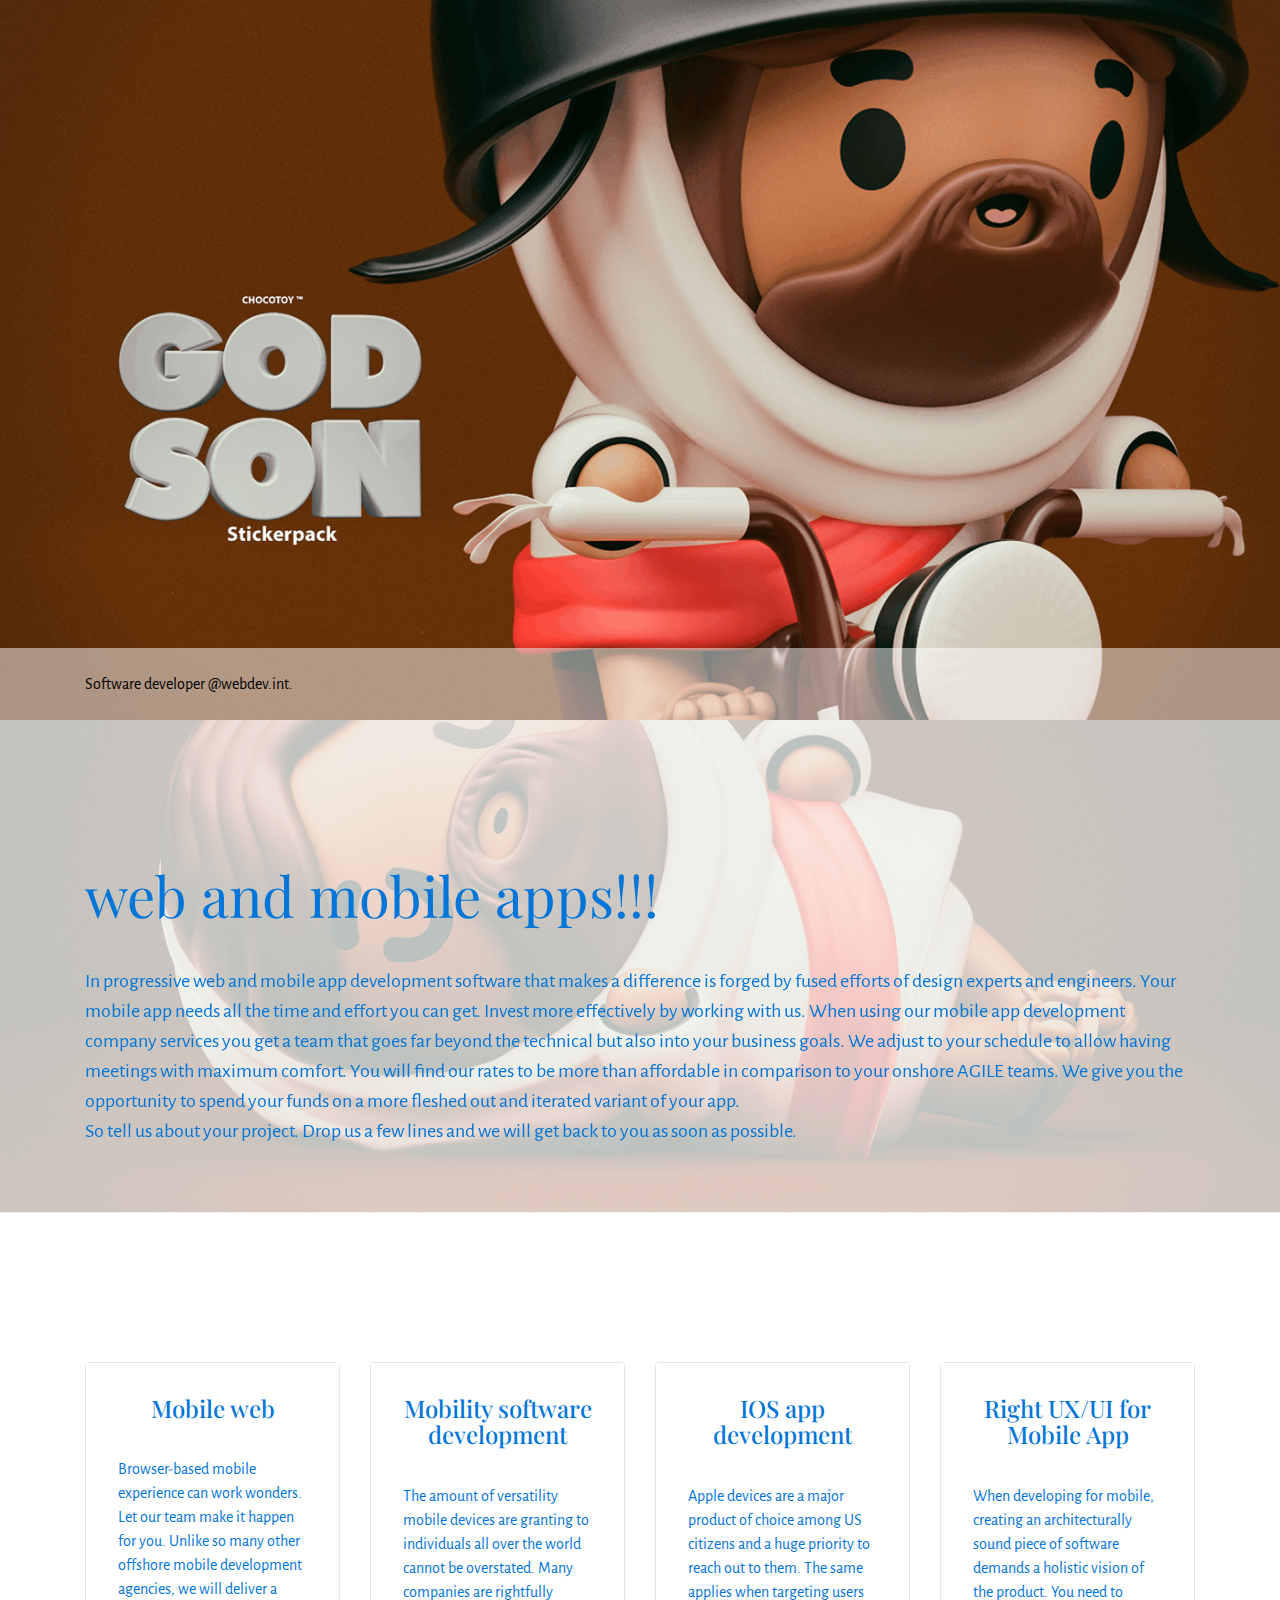
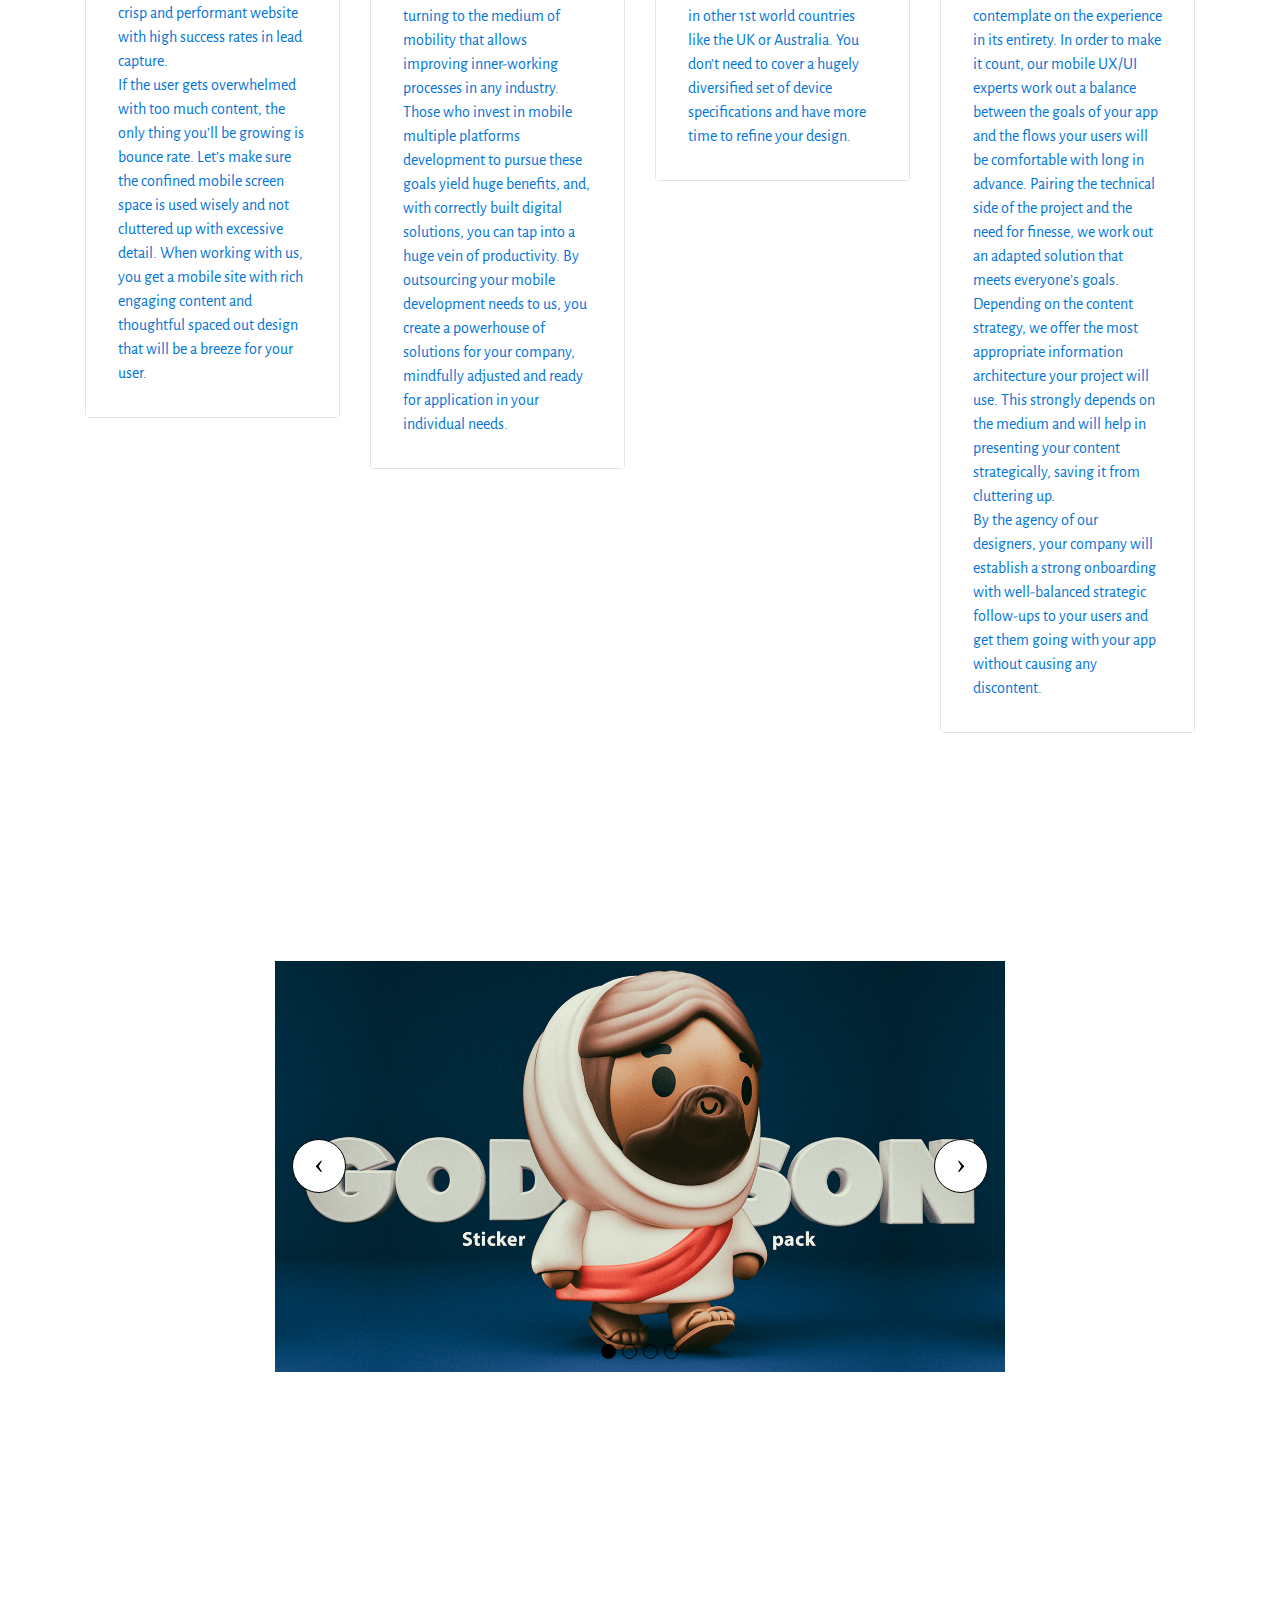
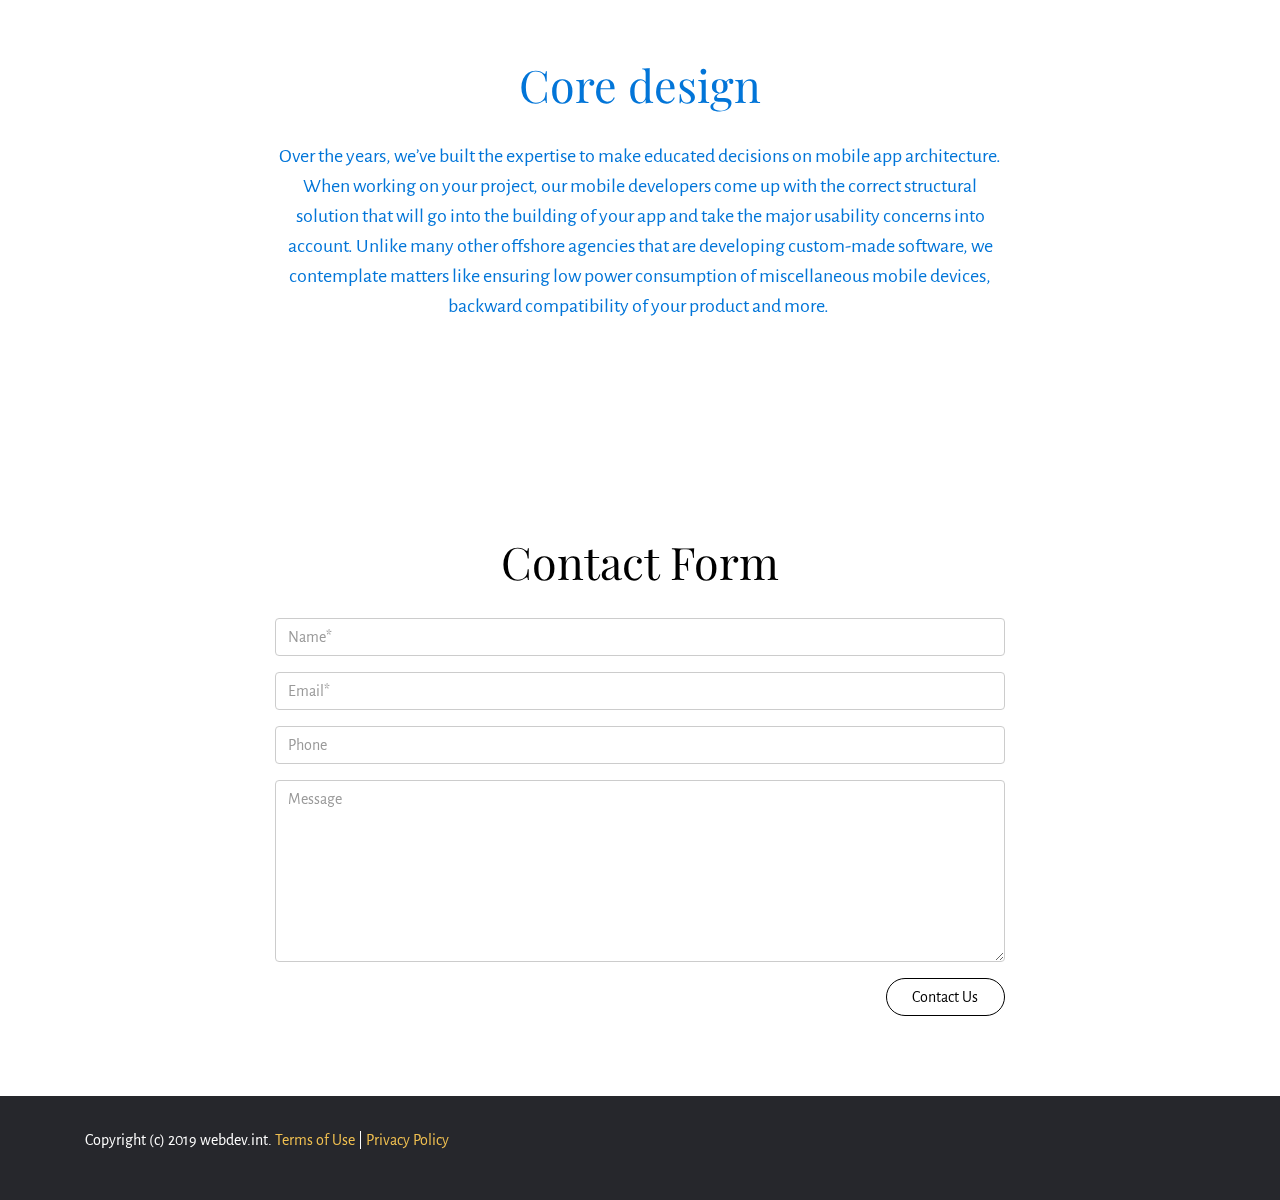
==== commit 368e10f3: "create github pages" ====
--- a/page1.html
+++ b/page1.html
@@ -9,332 +9,224 @@
   <link rel="shortcut icon" href="assets/images/logo.png" type="image/x-icon">
   <meta name="description" content="">
   
-  <title>Page 1</title>
-  <link rel="stylesheet" href="https://fonts.googleapis.com/css?family=Montserrat:400,700">
-  <link rel="stylesheet" href="https://fonts.googleapis.com/css?family=Raleway:100,100i,200,200i,300,300i,400,400i,500,500i,600,600i,700,700i,800,800i,900,900i">
-  <link rel="stylesheet" href="https://fonts.googleapis.com/css?family=Lora:400,700,400italic,700italic&subset=latin">
+  <title>GodSon</title>
+  <link rel="stylesheet" href="https://fonts.googleapis.com/css?family=Playfair+Display:400,700&subset=latin,cyrillic">
+  <link rel="stylesheet" href="https://fonts.googleapis.com/css?family=Alegreya+Sans:400,700&subset=latin,vietnamese,latin-ext">
   <link rel="stylesheet" href="assets/tether/tether.min.css">
   <link rel="stylesheet" href="assets/bootstrap/css/bootstrap.min.css">
-  <link rel="stylesheet" href="assets/animate.css/animate.min.css">
-  <link rel="stylesheet" href="assets/theme/css/style.css">
-  <link rel="stylesheet" href="assets/theme/css/style-rtl.css">
+  <link rel="stylesheet" href="assets/puritym/css/style.css">
   <link rel="stylesheet" href="assets/mobirise/css/mbr-additional.css" type="text/css">
   
   
   
 </head>
-<body class="rtl">
-  <section class="mbr-section mbr-section-hero mbr-section-full header2" id="header2-0" data-rv-view="34" style="background-color: rgb(65, 168, 95);">
-
-    
-
-    <div class="mbr-table mbr-table-full">
-        <div class="mbr-table-cell">
-
-            <div class="container">
-                <div class="mbr-section row">
-                    <div class="mbr-table-md-up">
-                        
-                        <div class="mbr-table-cell mbr-right-padding-md-up mbr-valign-top col-md-7 image-size" style="width: 20%;">
-                            <div class="mbr-figure"><img src="assets/images/profile-img-855x1140.jpg"></div>
-                        </div>
-                        <div class="mbr-table-cell col-md-5 text-xs-center text-md-left content-size">
-
-                            <h3 class="mbr-section-title display-2"><div><span style="font-weight: normal;"></span></div></h3>
-
-                            <div class="mbr-section-text">
-                                <p><strong><em>&nbsp;<br>Olusegun P. Omoni<br></em></strong></p><h2><strong><em>front-end web developer....</em></strong></h2><br><p></p>
-                            </div>
-
-                            
-
-                        </div>
-
-                        
-                        
-
-                    </div>
-                </div>
-            </div>
-
-        </div>
-    </div>
-
-    <div class="mbr-arrow mbr-arrow-floating hidden-sm-down" aria-hidden="true"><a href="#header2-1"><i class="mbr-arrow-icon"></i></a></div>
-
-</section>
-
-<section class="engine"><a href="https://mobirise.info/v">html templates</a></section><section class="mbr-section mbr-section-hero mbr-section-full header2 mbr-parallax-background" id="header2-1" data-rv-view="37" style="background-image: url(assets/images/11111-1080x566.jpg);">
-
-    <div class="mbr-overlay" style="opacity: 0.3; background-color: rgb(0, 0, 0);">
-    </div>
-
-    <div class="mbr-table mbr-table-full">
-        <div class="mbr-table-cell">
-
-            <div class="container">
-                <div class="mbr-section row">
-                    <div class="mbr-table-md-up">
-                        
-                        
-                        
-
-                        <div class="mbr-table-cell col-md-5 content-size text-xs-center text-md-right">
-
-                            
-
-                            <div class="mbr-section-text">
-                                
-                            </div>
-
-                            
-
-                        </div>
-                        <div class="mbr-table-cell mbr-valign-top mbr-left-padding-md-up col-md-7 image-size" style="width: 50%;">
-                            <div class="mbr-figure"><img src="assets/images/11-1080x566.jpg"></div>
-                        </div>
-
-                    </div>
-                </div>
-            </div>
-
-        </div>
-    </div>
-
-    <div class="mbr-arrow mbr-arrow-floating hidden-sm-down" aria-hidden="true"><a href="#content7-9"><i class="mbr-arrow-icon"></i></a></div>
-
-</section>
-
-<section class="mbr-section article mbr-section__container" id="content7-9" data-rv-view="40" style="background-color: rgb(65, 168, 95); padding-top: 20px; padding-bottom: 20px;">
-
+<body>
+  <section class="mbr-section mbr-section-nopadding mbr-figure--caption-outside-bottom" id="image1-3" data-rv-view="43">
+    <div class="mbr-figure">
+        <div><img src="assets/images/cd3-1400x788.png"></div>
+        <div class="mbr-figure-caption mbr-figure-caption-over">
+            <div class="container">Software developer @webdev.int.</div>
+        </div>
+    </div>
+</section>
+
+<section class="mbr-section mbr-parallax-background col-undefined" id="content5-4" data-rv-view="45" style="background-image: url(assets/images/cd2-1400x788.png); padding-top: 9rem; padding-bottom: 9rem;">
+    <div class="mbr-overlay" style="opacity: 0.7; background-color: rgb(255, 255, 255);"></div>
+    <div class="container">
+        <h3 class="mbr-section-title display-2">web and mobile apps!!!</h3>
+        <div class="lead">In progressive web and mobile app development software that makes a difference is forged by fused efforts of design experts and engineers. Your mobile app needs all the time and effort you can get. Invest more effectively by working with us. When using our mobile app development company services you get a team that goes far beyond the technical but also into your business goals. We adjust to your schedule to allow having meetings with maximum comfort. You will find our rates to be more than affordable in comparison to your onshore AGILE teams. We give you the opportunity to spend your funds on a more fleshed out and iterated variant of your app. 
+<div>So tell us about your project. Drop us a few lines and we will get back to you as soon as possible.&nbsp;</div></div>
+    </div>
+</section>
+
+<section class="mbr-section mbr-section-small" id="content4-a" data-rv-view="48" style="background-color: rgb(255, 255, 255); padding-top: 4.5rem; padding-bottom: 4.5rem;">
+    
     <div class="container">
         <div class="row">
-            <div class="col-xs-12 col-md-4 lead"><p>Experience</p><p><br></p><p>SaaS platform that enables enterprise companies to build, run, and measure their positive impact campaigns
-</p><p>Develop Product
-</p><p>
-</p><p>&nbsp; &nbsp; Contribute core features across entire stack (20k+ lines of code, 250+ pulls)
-</p><p>&nbsp; &nbsp; Lead front-end development, creating and documenting app-wide design system
-</p><p>&nbsp; &nbsp; Oversee transition from page-based styles to modular component styles
-</p><p>&nbsp; &nbsp; Guide best practices around accessible, semantic UI/UX
-</p><p>&nbsp; &nbsp; Tools: Python, Angular js, MySQL // React, JS, jQuery // Sass // HTML, Java, Ancible.</p><p>
-</p><p><br></p></div>
-            <div class="col-xs-12 col-md-4 lead"><p>Accomplishments
-</p><p></p><div><br></div><div>&nbsp;Dramatically increased speed of UI development using atomic, scalable CSS</div><div><br></div><div>&nbsp;Implemented inline @tagging feature to increase app share-ability
-</div><div><br></div><p></p></div>
-            <div class="col-xs-12 col-md-4 lead">
-<div><br></div></div>
-        </div>
-    </div>
-
-</section>
-
-<section class="mbr-cards mbr-section mbr-section-nopadding" id="features3-c" data-rv-view="42" style="background-color: rgb(65, 168, 95);">
-
-    
-
-    <div class="mbr-cards-row row">
-        <div class="mbr-cards-col col-xs-12 col-lg-3" style="padding-top: 80px; padding-bottom: 80px;">
-            <div class="container">
-              <div class="card cart-block">
-                  <div class="card-img"><a href="https://92suygh5.apps.lair.io/" target="_blank"><img src="assets/images/gallery6-600x398.jpg" class="card-img-top"></a></div>
-                  <div class="card-block">
-                    <h4 class="card-title">snap<br></h4>
-                    <h5 class="card-subtitle">java-script, html and css</h5>
-                    <p class="card-text">webdev.int, 27th April 2019, finished project( started 16th April 2019)
-<br>I took a support role in making this web app, i later turned it into a personel project. since the client was no longer responding on his request to build the web app. It supposed to be a website for a phot studio. I just designed it and like the outcome so i put it in my portfolio.
-<br>
-<br></p>
-                    
-                    </div>
-                </div>
-            </div>
-        </div>
-        <div class="mbr-cards-col col-xs-12 col-lg-3" style="padding-top: 80px; padding-bottom: 80px;">
-            <div class="container">
-                <div class="card cart-block">
-                    <div class="card-img"><a href="https://58fkp24v.apps.lair.io/" target="_blank"><img src="assets/images/1gzhio-600x375.jpg" class="card-img-top"></a></div>
-                    <div class="card-block">
-                        <h4 class="card-title">weather app</h4>
-                        <h5 class="card-subtitle">java-script, jquery, css, and html</h5>
-                        <p class="card-text">webdev.int, 12 Febuary 2019, finished project ( started 27th Nov. 2018)
-<br>weather app is a project we took interest in to developer using FCC Weather Api, my self and the other developers assigned to work with me on the project used only 2months to finish the project. Each sharing equal responsibilities all through to complete. &nbsp;<br></p>
-                        
-                    </div>
-                </div>
-            </div>
-        </div>
-        <div class="mbr-cards-col col-xs-12 col-lg-3" style="padding-top: 80px; padding-bottom: 80px;">
-            <div class="container">
-                <div class="card cart-block">
-                    <div class="card-img"><a href="https://fe1mg23j.apps.lair.io/" target="_blank"><img src="assets/images/room1-bed-600x364.jpg" class="card-img-top"></a></div>
-                    <div class="card-block">
-                        <h4 class="card-title">Test hotel web app</h4>
-                        <h5 class="card-subtitle">java-script, html and css</h5>
-                        <p class="card-text">&nbsp;March 16 2019, finished project ( started project 12th january 2019)
-<br>This is project was made for a client and i played a supporting role to complete project. As a freelance project.
-<br>
-<br></p>
-                        
-                    </div>
-                </div>
-            </div>
-        </div>
-        <div class="mbr-cards-col col-xs-12 col-lg-3" style="padding-top: 80px; padding-bottom: 80px;">
-            <div class="container">
-                <div class="card cart-block">
-                    <div class="card-img"><a href="https://github.com/charlsefrancis/resposive-forms-Angular" target="_blank"><img src="assets/images/responsive-form-600x255.png" class="card-img-top"></a></div>
-                    <div class="card-block">
-                        <h4 class="card-title">responsive web forms</h4>
-                        <h5 class="card-subtitle">Angular 2</h5>
-                        <p class="card-text">Lead developer, 17 May 2019 finished project ( started project 18th April 2019) 
-<br>Responsive web forms was designed with javascript, typescript, html and css. Was only a peronal project.</p>
-                        
-                    </div>
-                </div>
-            </div>
-        </div>
-        
-        
-    </div>
-</section>
-
-<section class="mbr-cards mbr-section mbr-section-nopadding" id="features3-4" data-rv-view="45" style="background-color: rgb(65, 168, 95);">
-
-    
-
-    <div class="mbr-cards-row row">
-        <div class="mbr-cards-col col-xs-12 col-lg-6" style="padding-top: 80px; padding-bottom: 80px;">
-            <div class="container">
-              <div class="card cart-block">
-                  <div class="card-img"><a href="https://github.com/charlsefrancis/react-crypto/tree/master/src" target="_blank"><img src="assets/images/cryp-600x255.png" class="card-img-top"></a></div>
-                  <div class="card-block">
-                    <h4 class="card-title">React crypto</h4>
-                    <h5 class="card-subtitle">React js</h5>
-                    <p class="card-text">12 jan 2019 finished project ( started project october 17th 2018)
-<br>This project is designed to get updates on crypto currency prices, was part of a team project and i was happy to take part in this project. When ever you run app server you get current prices on crypto currency as the prices go up and down.
-<br>
-<br>
-<br></p>
-                    
-                    </div>
-                </div>
-            </div>
-        </div>
-        <div class="mbr-cards-col col-xs-12 col-lg-6" style="padding-top: 80px; padding-bottom: 80px;">
-            <div class="container">
-                <div class="card cart-block">
-                    <div class="card-img"><a href="https://github.com/charlsefrancis/state_managment" target="_blank"><img src="assets/images/show-process-1504561244627-600x1012.jpg" class="card-img-top"></a></div>
-                    <div class="card-block">
-                        <h4 class="card-title">state management app<br></h4>
-                        <h5 class="card-subtitle">React js</h5>
-                        <p class="card-text">13 March 2019 finished project ( started Dec 16th 2018)
-<br>Is like a trading portal to show case movies and sell rights to them, i just built as a mini react project.&nbsp;<br></p>
-                        
-                    </div>
-                </div>
-            </div>
-        </div>
-        
-        
-        
-        
-    </div>
-</section>
-
-<section class="mbr-cards mbr-section mbr-section-nopadding" id="features3-e" data-rv-view="48" style="background-color: rgb(65, 168, 95);">
-
-    
-
-    <div class="mbr-cards-row row">
-        <div class="mbr-cards-col col-xs-12 col-lg-3" style="padding-top: 80px; padding-bottom: 80px;">
-            <div class="container">
-              <div class="card cart-block">
-                  <div class="card-img"><img src="assets/images/css3-225x225.png" class="card-img-top"></div>
-                  <div class="card-block">
-                    <h4 class="card-title">css3</h4>
-                    <h5 class="card-subtitle">styling</h5>
-                    
-                    
-                    </div>
-                </div>
-            </div>
-        </div>
-        <div class="mbr-cards-col col-xs-12 col-lg-3" style="padding-top: 80px; padding-bottom: 80px;">
-            <div class="container">
-                <div class="card cart-block">
-                    <div class="card-img"><img src="assets/images/htmls5.img-158x160.png" class="card-img-top"></div>
-                    <div class="card-block">
-                        <h4 class="card-title">html5</h4>
-                        <h5 class="card-subtitle">web development</h5>
-                        
-                        
-                    </div>
-                </div>
-            </div>
-        </div>
-        <div class="mbr-cards-col col-xs-12 col-lg-3" style="padding-top: 80px; padding-bottom: 80px;">
-            <div class="container">
-                <div class="card cart-block">
-                    <div class="card-img"><img src="assets/images/angular-js-218x231.png" class="card-img-top"></div>
-                    <div class="card-block">
-                        <h4 class="card-title">Dockers</h4>
-                        <h5 class="card-subtitle">serverside and web deployment</h5>
-                        
-                        
-                    </div>
-                </div>
-            </div>
-        </div>
-        <div class="mbr-cards-col col-xs-12 col-lg-3" style="padding-top: 80px; padding-bottom: 80px;">
-            <div class="container">
-                <div class="card cart-block">
-                    <div class="card-img"><img src="assets/images/nodejs-150x150.png" class="card-img-top"></div>
-                    <div class="card-block">
-                        <h4 class="card-title">java</h4>
-                        <h5 class="card-subtitle">programming</h5>
-                        
-                        
-                    </div>
-                </div>
-            </div>
-        </div>
-        
-        
-    </div>
-</section>
-
-<section class="mbr-section mbr-section__container" id="map2-7" data-rv-view="51" style="background-color: rgb(65, 168, 95); padding-top: 80px; padding-bottom: 80px;">
+            <div class="col-sm-6 col-md-3">
+                <div class="card cart-block">
+                    <div class="card-block">
+                        <h4 class="card-title text-xs-center">Mobile web</h4>
+                        <p class="card-text">&nbsp;<br>Browser-based mobile experience can work wonders. Let our team make it happen for you. Unlike so many other offshore mobile development agencies, we will deliver a crisp and performant website with high success rates in lead capture. 
+<br>If the user gets overwhelmed with too much content, the only thing you’ll be growing is bounce rate. Let’s make sure the confined mobile screen space is used wisely and not cluttered up with excessive detail. When working with us, you get a mobile site with rich engaging content and thoughtful spaced out design that will be a breeze for your user.&nbsp;</p>
+                    </div>
+                </div>
+            </div>
+            <div class="col-sm-6 col-md-3">
+                <div class="card cart-block">
+                    <div class="card-block">
+                        <h4 class="card-title text-xs-center">Mobility software development</h4>
+                        <p class="card-text"><br>The amount of versatility mobile devices are granting to individuals all over the world cannot be overstated. Many companies are rightfully turning to the medium of mobility that allows improving inner-working processes in any industry. Those who invest in mobile multiple platforms development to pursue these goals yield huge benefits, and, with correctly built digital solutions, you can tap into a huge vein of productivity. By outsourcing your mobile development needs to us, you create a powerhouse of solutions for your company, mindfully adjusted and ready for application in your individual needs.&nbsp;</p>
+                    </div>
+                </div>
+            </div>
+            <div class="col-sm-6 col-md-3">
+                <div class="card cart-block">
+                    <div class="card-block">
+                        <h4 class="card-title text-xs-center">IOS app development</h4>
+                        <p class="card-text"><br>Apple devices are a major product of choice among US citizens and a huge priority to reach out to them. The same applies when targeting users in other 1st world countries like the UK or Australia. You don’t need to cover a hugely diversified set of device specifications and have more time to refine your design.&nbsp;</p>
+                    </div>
+                </div>
+            </div>
+            <div class="col-sm-6 col-md-3">
+                <div class="card cart-block">
+                    <div class="card-block">
+                        <h4 class="card-title text-xs-center">Right UX/UI for Mobile App</h4>
+                        <p class="card-text"><br>When developing for mobile, creating an architecturally sound piece of software demands a holistic vision of the product. You need to contemplate on the experience in its entirety. In order to make it count, our mobile UX/UI experts work out a balance between the goals of your app and the flows your users will be comfortable with long in advance. Pairing the technical side of the project and the need for finesse, we work out an adapted solution that meets everyone’s goals. 
+<br>Depending on the content strategy, we offer the most appropriate information architecture your project will use. This strongly depends on the medium and will help in presenting your content strategically, saving it from cluttering up. 
+<br>By the agency of our designers, your company will establish a strong onboarding with well-balanced strategic follow-ups to your users and get them going with your app without causing any discontent.&nbsp;</p>
+                    </div>
+                </div>
+            </div>
+        </div>
+    </div>
+</section>
+
+<section class="mbr-slider mbr-section mbr-section__container carousel slide mbr-section__container--isolated" data-ride="carousel" data-keyboard="false" data-wrap="true" data-interval="5000" id="slider2-5" data-rv-view="51">
+    <div class=" container article-slider">
+        <div class=" row">
+            <div class=" col-md-8 col-md-offset-2">
+                <ol class="carousel-indicators">
+                    <li data-app-prevent-settings="" data-target="#slider2-5" data-slide-to="0" class="active"></li><li data-app-prevent-settings="" data-target="#slider2-5" class="" data-slide-to="1"></li><li data-app-prevent-settings="" data-target="#slider2-5" data-slide-to="2"></li><li data-app-prevent-settings="" data-target="#slider2-5" data-slide-to="3"></li>
+                </ol>
+                <div class="carousel-inner" role="listbox">
+                    <div class="mbr-section carousel-item dark center active">
+                        <div class="mbr-table-cell">
+                         
+                            <div>
+                                <img src="assets/images/gd1-1400x788.png">
+                                <div class="row">
+                                    <div class="col-md-8 col-md-offset-3 text-xs-right">
+                                        
+                                        
+
+                                        
+                                    </div>
+                                </div>
+                            </div>
+                        </div>
+                    </div><div class="mbr-section carousel-item dark center">
+                        <div class="mbr-table-cell">
+                         
+                            <div>
+                                <img src="assets/images/gd4-1400x788.png">
+                                <div class="row">
+                                    <div class="col-md-8 col-md-offset-1">
+                                        
+                                        
+
+                                        
+                                    </div>
+                                </div>
+                            </div>
+                        </div>
+                    </div><div class="mbr-section carousel-item dark center">
+                        <div class="mbr-table-cell">
+                         
+                            <div>
+                                <img src="assets/images/gd5-1400x788.png">
+                                <div class="row">
+                                    <div class="col-md-8 col-md-offset-2 text-xs-center">
+                                        
+                                        
+
+                                        
+                                    </div>
+                                </div>
+                            </div>
+                        </div>
+                    </div><div class="mbr-section carousel-item dark center">
+                        <div class="mbr-table-cell">
+                         
+                            <div>
+                                <img src="assets/images/gd6-1400x788.png">
+                                <div class="row">
+                                    <div class="col-md-8 col-md-offset-2 text-xs-center">
+                                        
+                                        
+
+                                        
+                                    </div>
+                                </div>
+                            </div>
+                        </div>
+                    </div>
+                </div>
+                
+                <a data-app-prevent-settings="" class="left carousel-control" role="button" data-slide="prev" href="#slider2-5">
+                    <span class="icon-prev" aria-hidden="true"></span>
+                    <span class="sr-only">Previous</span>
+                </a>
+                <a data-app-prevent-settings="" class="right carousel-control" role="button" data-slide="next" href="#slider2-5">
+                    <span class="icon-next" aria-hidden="true"></span>
+                    <span class="sr-only">Next</span>
+                </a>
+            </div>
+        </div>
+    </div>
+</section>
+
+<section class="mbr-section mbr-parallax-background" id="msg-box3-6" data-rv-view="66" style="background-image: url(assets/images/gd4-1400x788.png); padding-top: 9rem; padding-bottom: 9rem;">
+    
+    <div class="container">
+        <div class="row text-xs-center">
+            <div class="col-sm-8 col-sm-offset-2">
+                <h2 class="mbr-section-title display-3">Core design</h2>
+                
+
+                <div class="lead"><div>Over the years, we’ve built the expertise to make educated decisions on mobile app architecture. When working on your project, our mobile developers come up with the correct structural solution that will go into the building of your app and take the major usability concerns into account. Unlike many other offshore agencies that are developing custom-made software, we contemplate matters like ensuring low power consumption of miscellaneous mobile devices, backward compatibility of your product and more.&nbsp;</div></div>
+                
+            </div>
+        </div>
+    </div>
+</section>
+
+<section class="mbr-section mbr-section-small" id="form1-9" data-rv-view="71" style="background-color: rgb(255, 255, 255); padding-top: 4.5rem; padding-bottom: 4.5rem;">
+    
     <div class="container">
         <div class="row">
-            <div class="col-xs-12">
-                <div class="mbr-map"><iframe frameborder="0" style="border:0" src="https://www.google.com/maps/embed/v1/place?key=AIzaSyCx3d07zxHPLvkFBLlAR3Ng8a9wsAsGoJ8&amp;q=place_id:ChIJn6wOs6lZwokRLKy1iqRcoKw" allowfullscreen=""></iframe></div>
-            </div>
-        </div>
-    </div>
-</section>
-
-<section class="mbr-section mbr-parallax-background" id="content8-f" data-rv-view="53" style="background-image: url(assets/images/13x-1400x871.jpg); padding-top: 160px; padding-bottom: 120px;">
-
-    <div class="mbr-overlay" style="opacity: 0.5; background-color: rgb(0, 0, 0);">
-    </div>
-
-    <div class="container">
-        <h3 class="mbr-section-title display-2">contact<br>github: https://github.com/charlsefrancis<br>email: charlsefrancis112@linuxmail.org</h3>
-        <div class="lead">github</div>
-    </div>
-
-</section>
+            <div class="col-sm-8 col-sm-offset-2" data-form-type="formoid">
+                <h2 class="mbr-section-title display-3 text-xs-center">Contact Form</h2>
+
+                <div data-form-alert="true"><div hidden="" data-form-alert-success="true">Thanks for filling out form!</div></div>
+                <form action="https://mobirise.com/" method="post" data-form-title="Contact Form">
+                    <input type="hidden" value="aBLxCvUhsvUDp06vAaEufKWzhiDdWvgfzeDC4GJKhFtkVXncmCHu1797OynUiJw5poLbZrYgXT6cr+VRVymAjgZJIrCqKWu76rWzU7k38DpRhGwaK1sVM6+yXwIuk7N4" data-form-email="true">
+                    <div class="form-group">
+                        <input type="text" class="form-control" name="name" required="" placeholder="Name*" data-form-field="Name">
+                    </div>
+                    <div class="form-group">
+                        <input type="email" class="form-control" name="email" required="" placeholder="Email*" data-form-field="Email">
+                    </div>
+                    <div class="form-group">
+                        <input type="tel" class="form-control" name="phone" placeholder="Phone" data-form-field="Phone">
+                    </div>
+                    <div class="form-group">
+                        <textarea class="form-control" name="message" rows="7" placeholder="Message" data-form-field="Message"></textarea>
+                    </div>
+                    <div class="text-xs-right"><button type="submit" class="btn btn-secondary-outline">Contact Us</button></div>
+                </form>
+            </div>
+        </div>
+    </div>
+</section>
+
+<footer class="mbr-section mbr-section-nopadding mbr-footer" id="footer1-8" data-rv-view="69" style="background-color: rgb(38, 39, 44); padding-top: 2rem; padding-bottom: 1.98rem;">
+    
+    <div class="container">
+        <p>Copyright (c) 2019 webdev.int. <a href="https://mobirise.com/">Terms of Use</a>  | <a href="https://mobirise.com/">Privacy Policy</a></p>
+    </div>
+</footer>
 
 
   <script src="assets/web/assets/jquery/jquery.min.js"></script>
   <script src="assets/tether/tether.min.js"></script>
   <script src="assets/bootstrap/js/bootstrap.min.js"></script>
+  <script src="assets/smooth-scroll/smooth-scroll.js"></script>
   <script src="assets/jarallax/jarallax.js"></script>
-  <script src="assets/smooth-scroll/smooth-scroll.js"></script>
-  <script src="assets/viewport-checker/jquery.viewportchecker.js"></script>
-  <script src="assets/theme/js/script.js"></script>
-  
-  
-  <input name="animation" type="hidden">
-  </body>
+  <script src="assets/bootstrap-carousel-swipe/bootstrap-carousel-swipe.js"></script>
+  <script src="assets/puritym/js/script.js"></script>
+  <script src="assets/formoid/formoid.min.js"></script>
+  
+  
+</body>
 </html>--- a/assets/puritym/css/style.css
+++ b/assets/puritym/css/style.css
@@ -0,0 +1,914 @@
+.engine {
+	position: absolute;
+	text-indent: -2400px;
+	text-align: center;
+	padding: 0;
+	top: 0;
+	left: -2400px;
+}/**
+ * BOOTSTRAP CUSTOM
+ */
+.container {
+  position: relative;
+}
+
+.btn {
+  margin-bottom: 0.5rem;
+}
+
+.btn + .btn {
+  margin-left: 1rem;
+}
+
+.btn-white {
+  background: #fff;
+  color: inherit;
+}
+
+.btn-black {
+  background: #000;
+  color: #fff;
+}
+
+.btn-social,
+.btn-social:hover,
+.btn-social:active,
+.btn-social:focus {
+  color: #fff;
+}
+
+.display-1 {
+  font-size: 4.3rem;
+  margin-top: 3.9rem;
+  margin-bottom: 2.8rem;
+}
+
+.display-2 {
+  font-size: 3.5rem;
+  margin-top: 3.5rem;
+  margin-bottom: 2.5rem;
+}
+
+.display-3 {
+  font-size: 2.8rem;
+  margin-top: 3.2rem;
+  margin-bottom: 2rem;
+}
+
+.display-4 {
+  font-size: 2.3rem;
+  margin-top: 2.3rem;
+  margin-bottom: 1.8rem;
+}
+
+p.lead,
+.lead p {
+  margin-bottom: 2rem;
+}
+
+.card .card-img-top {
+  width: 100%;
+}
+
+.card-block {
+  background-color: #fff;
+}
+
+@media (min-width: 768px) {
+  .col-md-4:nth-of-type(3n+1) {
+    clear: left;
+  }
+}
+
+@media (min-width: 544px) and (max-width: 767px) {
+  .col-md-4:nth-of-type(odd) {
+    clear: left;
+  }
+}
+
+.row.no-gutter {
+  margin-left: 0;
+  margin-right: 0;
+}
+
+.row.no-gutter > [class*=col-]:not(:first-child),
+.row.no-gutter > [class*=col-]:not(:last-child) {
+  padding-right: 0;
+  padding-left: 0;
+}
+
+blockquote {
+  padding: .5rem 1rem;
+  margin: 0 0 1rem;
+  margin-bottom: 1rem;
+  font-size: 1.25rem;
+  border-left: .25rem solid #f1c050;
+}
+
+/**
+ * TYPOGRAPHY
+ */
+body {
+  font-family: "Alegreya Sans", sans-serif;
+}
+
+h1, h2, h3, h4, h5, h6,
+.h1, .h2, .h3, .h4, .h5, .h6,
+.display-1, .display-2, .display-3, .display-4 {
+  font-family: "Playfair Display", sans-serif;
+}
+
+/**
+ * MAPS
+ */
+@-webkit-keyframes mapCircleLoading {
+  from {
+    -webkit-transform: rotate(0deg);
+  }
+  to {
+    -webkit-transform: rotate(359deg);
+  }
+}
+
+@keyframes mapCircleLoading {
+  from {
+    transform: rotate(0deg);
+  }
+  to {
+    transform: rotate(359deg);
+  }
+}
+
+.mbr-map {
+  position: relative;
+}
+
+.mbr-map iframe {
+  height: 100%;
+  width: 100%;
+}
+
+.mbr-map [data-state-details] {
+  color: #6b6763;
+  font-family: "Alegreya Sans", sans-serif;
+  font-size: 1.25rem;
+  height: 1.5em;
+  margin-top: -0.75em;
+  padding-left: 20px;
+  padding-right: 20px;
+  position: absolute;
+  text-align: center;
+  top: 50%;
+  width: 100%;
+}
+
+.mbr-map[data-state] {
+  background: #e9e5dc;
+}
+
+.mbr-map[data-state="loading"] [data-state-details] {
+  display: none;
+}
+
+.mbr-map[data-state="loading"]::after {
+  content: "";
+  -webkit-animation: mapCircleLoading .6s infinite linear;
+  animation: mapCircleLoading .6s infinite linear;
+  border-radius: 50%;
+  border: 6px rgba(255, 255, 255, 0.35) solid;
+  border-top-color: #fff;
+  height: 40px;
+  left: 50%;
+  margin-left: -20px;
+  margin-top: -20px;
+  position: absolute;
+  top: 50%;
+  width: 40px;
+}
+
+/**
+ * SECTIONS
+ */
+.mbr-section {
+  position: relative;
+  padding-top: 9rem;
+  padding-bottom: 9rem;
+  background-position: 50% 50%;
+  background-repeat: no-repeat;
+  background-size: cover;
+}
+
+.mbr-section-full {
+  display: table;
+  width: 100%;
+  height: 100vh;
+  padding-top: 0;
+  padding-bottom: 0;
+}
+
+.mbr-section-small {
+  padding-top: 4.5rem;
+  padding-bottom: 4.5rem;
+}
+
+.mbr-section-nopadding {
+  padding-top: 0;
+  padding-bottom: 0;
+}
+
+.mbr-section-title {
+  margin-top: 0;
+}
+
+.mbr-table {
+  display: table;
+}
+
+.mbr-table-cell {
+  position: relative;
+  display: table-cell;
+  vertical-align: middle;
+  padding-top: 9rem;
+  padding-bottom: 9rem;
+}
+
+.mbr-inner-padding {
+  padding: 4rem;
+}
+
+/* footer */
+.mbr-footer {
+  color: #fff;
+}
+
+.mbr-footer .mbr-map,
+.mbr-footer .mbr-google-map {
+  height: 300px;
+}
+
+.mbr-footer .form-control {
+  color: #fff;
+  background-color: #26272c;
+  border-color: #1b1c20;
+}
+
+.mbr-footer ul {
+  list-style-type: none;
+  padding: 0;
+}
+
+.mbr-footer ul li {
+  position: relative;
+  padding-left: 1.2rem;
+}
+
+.mbr-footer ul li:before {
+  content: '';
+  position: absolute;
+  margin-left: -1.2rem;
+  width: 10px;
+  height: 1px;
+  top: 50%;
+  background-color: #fff;
+}
+
+footer.mbr-footer {
+  padding-top: 3rem;
+  padding-bottom: 2rem;
+}
+
+/**
+ * NAVBAR
+ */
+.mbr-navbar {
+  position: absolute;
+  top: 0;
+  right: 0;
+  left: 0;
+  padding: 1.5rem 1rem;
+  background-color: #fff;
+  z-index: 1030;
+}
+
+.mbr-navbar.navbar-fixed-top {
+  position: fixed;
+}
+
+.mbr-navbar.navbar-transparent {
+  background-color: transparent;
+}
+
+.mbr-navbar .navbar-logo {
+  margin-right: 1.5rem;
+  float: left;
+}
+
+.mbr-navbar .navbar-logo,
+.mbr-navbar .navbar-logo img {
+  height: 37px;
+}
+
+.mbr-navbar .navbar-brand {
+  margin-right: 1.5rem;
+}
+
+.mbr-navbar .navbar-divider,
+.mbr-navbar .navbar-nav .nav-item + .nav-item,
+.mbr-navbar .navbar-nav .nav-link + .nav-link {
+  margin-left: 1rem;
+}
+
+.mbr-navbar .navbar-nav + .navbar-nav {
+  margin-right: 20px;
+}
+
+.mbr-navbar .hamburger-icon, .navbar-dropdown .hamburger-icon {
+  content: "";
+  width: 16px;
+  -webkit-box-shadow: 0 -6px 0 1px,0 0 0 1px,0 6px 0 1px;
+  -moz-box-shadow: 0 -6px 0 1px,0 0 0 1px,0 6px 0 1px;
+  box-shadow: 0 -6px 0 1px,0 0 0 1px,0 6px 0 1px;
+}
+
+/**
+ * HELPERS
+ */
+/* Colors */
+.text-white {
+  color: #fff !important;
+}
+
+.text-black {
+  color: #000 !important;
+}
+
+/**
+ * Mobirise Classes
+ */
+.mbr-after-navbar:before {
+  content: "";
+  display: block;
+  height: 54px;
+}
+
+.mbr-section__container--first {
+  padding-bottom: 1rem;
+}
+
+.mbr-section__container--middle {
+  padding-top: 1rem;
+  padding-bottom: 1rem;
+}
+
+.mbr-section__container--last {
+  padding-top: 1rem;
+}
+
+.mbr-overlay,
+.mbr-background-video,
+.mbr-background-video-preview {
+  position: absolute;
+  bottom: 0;
+  left: 0;
+  right: 0;
+  top: 0;
+}
+
+.mbr-overlay {
+  background-color: #fff;
+  opacity: 0.5;
+  z-index: 1;
+}
+
+.mbr-overlay ~ * {
+  z-index: 2;
+}
+
+.mbr-background-video-preview {
+  z-index: 0 !important;
+}
+
+.mbr-figure {
+  display: block;
+  overflow: hidden;
+  position: relative;
+  width: 100%;
+  margin: 0;
+}
+
+.mbr-figure img, .mbr-figure iframe {
+  display: block;
+  width: 100%;
+}
+
+.mbr-figure .mbr-figure-caption {
+  width: 100%;
+  padding: 1.5rem 0;
+  background-color: #FFF8E0;
+}
+
+.mbr-figure .mbr-figure-caption-over {
+  position: absolute;
+  bottom: 0;
+  background-color: rgba(255, 255, 255, 0.5);
+}
+
+.mbr-map,
+.mbr-google-map {
+  height: 400px;
+}
+
+.mbr-arrow {
+  position: absolute;
+  text-align: center;
+  font-size: 35px;
+  bottom: 71px;
+  left: 50%;
+  text-decoration: none !important;
+  width: 30px;
+  margin-left: -15px;
+  line-height: 1px;
+  padding: 0 20px;
+  -webkit-animation: floating-arrow 1.6s infinite ease-in-out 0s;
+  -o-animation: floating-arrow 1.6s infinite ease-in-out 0s;
+  animation: floating-arrow 1.6s infinite ease-in-out 0s;
+}
+
+.mbr-arrow, .mbr-arrow:hover, .mbr-arrow:focus {
+  color: inherit;
+}
+
+@-webkit-keyframes floating-arrow {
+  from {
+    -webkit-transform: translateY(0);
+    transform: translateY(0);
+  }
+  65% {
+    -webkit-transform: translateY(11px);
+    transform: translateY(11px);
+  }
+  to {
+    -webkit-transform: translateY(0);
+    transform: translateY(0);
+  }
+}
+
+@-o-keyframes floating-arrow {
+  from {
+    -webkit-transform: translateY(0);
+    transform: translateY(0);
+  }
+  65% {
+    -webkit-transform: translateY(11px);
+    transform: translateY(11px);
+  }
+  to {
+    -webkit-transform: translateY(0);
+    transform: translateY(0);
+  }
+}
+
+@keyframes floating-arrow {
+  from {
+    -webkit-transform: translateY(0);
+    transform: translateY(0);
+  }
+  65% {
+    -webkit-transform: translateY(11px);
+    transform: translateY(11px);
+  }
+  to {
+    -webkit-transform: translateY(0);
+    transform: translateY(0);
+  }
+}
+
+@media (max-width: 767px) {
+  .mbr-arrow {
+    bottom: 41px;
+  }
+}
+
+@media (max-width: 320px) {
+  .mbr-arrow {
+    bottom: 21px;
+    text-align: center;
+  }
+}
+
+@media all and (device-width: 320px) and (device-height: 568px) and (orientation: portrait) {
+  .mbr-arrow {
+    bottom: 31px;
+  }
+}
+
+/*-------
+
+   Slider
+
+-------*/
+.mbr-slider .carousel-inner > .active,
+.mbr-slider .carousel-inner > .next,
+.mbr-slider .carousel-inner > .prev {
+  display: table;
+}
+
+.mbr-slider .carousel-control {
+  background-image: none;
+  width: 54px;
+  height: 54px;
+  top: 50%;
+  margin-top: -27px;
+  line-height: 54px;
+  border-radius: 27px;
+  color: inherit;
+  background: #fff;
+  border: 1px solid #000;
+  opacity: 1;
+  text-shadow: none;
+  z-index: 5;
+  -webkit-transition: all 0.2s ease-in-out 0s;
+  -o-transition: all 0.2s ease-in-out 0s;
+  transition: all 0.2s ease-in-out 0s;
+}
+
+.mbr-slider .carousel-control .icon-next,
+.mbr-slider .carousel-control .icon-prev {
+  margin-top: -18px;
+  font-size: 30px;
+}
+
+.mbr-slider .carousel-control.left {
+  margin-left: 2rem;
+}
+
+.mbr-slider .carousel-control.right {
+  margin-right: 2rem;
+}
+
+.mbr-slider .carousel-control:hover {
+  background: #000;
+  color: #fff;
+}
+
+.mbr-slider .carousel-indicators {
+  bottom: 0;
+}
+
+.mbr-slider .carousel-indicators li,
+.mbr-slider .carousel-indicators .active {
+  width: 15px;
+  height: 15px;
+  margin: 3px;
+  border: 1px solid #000;
+}
+
+.mbr-slider .carousel-indicators .active {
+  background-color: #000;
+}
+
+.mbr-slider .mbr-overlay {
+  z-index: 0;
+}
+
+@media (max-width: 767px) {
+  .mbr-slider .carousel-control {
+    top: auto;
+    bottom: 20px;
+  }
+  .mbr-slider > .container .carousel-control {
+    margin-bottom: 0px;
+  }
+}
+
+/* boxed slider */
+.mbr-slider > .boxed-slider {
+  position: relative;
+  padding: 93px 0;
+}
+
+.mbr-slider > .boxed-slider > div {
+  position: relative;
+}
+
+.mbr-slider > .container img {
+  width: 100%;
+}
+
+.mbr-slider > .container img + .row {
+  position: absolute;
+  top: 50%;
+  left: 0;
+  right: 0;
+  -webkit-transform: translateY(-50%);
+  -moz-transform: translateY(-50%);
+  transform: translateY(-50%);
+}
+
+.mbr-slider .mbr-section {
+  padding: 0;
+  background-attachment: scroll;
+}
+
+.mbr-slider .mbr-table-cell {
+  padding: 0;
+}
+
+.mbr-slider > .container .carousel-indicators {
+  margin-bottom: 3px;
+}
+
+/* article slider */
+.mbr-slider > .article-slider .mbr-section,
+.mbr-slider > .article-slider .mbr-section .mbr-table-cell {
+  padding-top: 0;
+  padding-bottom: 0;
+}
+
+/*-------
+
+   Gallery
+
+-------*/
+.mbr-gallery .mbr-gallery-item {
+  position: relative;
+  display: inline-block;
+  width: 25%;
+}
+
+@media (max-width: 768px) {
+  .mbr-gallery .mbr-gallery-item {
+    width: 50%;
+  }
+}
+
+@media (max-width: 400px) {
+  .mbr-gallery .mbr-gallery-item {
+    width: 100%;
+  }
+}
+
+.mbr-gallery .mbr-gallery-item > a {
+  position: relative;
+  display: block;
+  background: #fff;
+  outline: none;
+}
+
+.mbr-gallery .mbr-gallery-item img {
+  width: 100%;
+  opacity: 1;
+  -webkit-transition: .2s opacity ease-in-out;
+  transition: .2s opacity ease-in-out;
+}
+
+.mbr-gallery .mbr-gallery-item > a:hover img {
+  opacity: 0.9;
+}
+
+.mbr-gallery .mbr-gallery-item .icon {
+  position: absolute;
+  font-size: 30px;
+  top: 50%;
+  left: 50%;
+  color: #000;
+  opacity: 0;
+  -webkit-transform: translateX(-50%) translateY(-50%);
+  transform: translateX(-50%) translateY(-50%);
+  -webkit-transition: .2s opacity ease-in-out;
+  transition: .2s opacity ease-in-out;
+}
+
+.mbr-gallery .mbr-gallery-item > a:hover .icon {
+  opacity: 1;
+}
+
+/* remove spacing */
+.mbr-gallery .mbr-gallery-row.no-gutter {
+  margin: 0;
+}
+
+.mbr-gallery .mbr-gallery-row.no-gutter .mbr-gallery-item {
+  padding: 0;
+}
+
+/* container */
+.mbr-gallery .container.mbr-gallery-layout-default {
+  padding: 93px 0;
+}
+
+/* fix horizontal scrollbar */
+.mbr-gallery .mbr-gallery-layout-default,
+.mbr-gallery .mbr-gallery-layout-article {
+  overflow: hidden;
+}
+
+/* lightbox */
+.mbr-gallery .modal {
+  position: fixed;
+  overflow: hidden;
+  padding-right: 0 !important;
+}
+
+.mbr-gallery .modal-body {
+  padding: 0;
+}
+
+.mbr-gallery .modal-body img {
+  width: 100%;
+}
+
+.mbr-gallery .modal .close {
+  position: absolute;
+  background-image: none;
+  font-size: 20px;
+  width: 54px;
+  height: 54px;
+  border-radius: 27px;
+  color: #000;
+  top: 2rem;
+  right: 2rem;
+  line-height: 54px;
+  opacity: 1;
+  border: 1px solid #000;
+  text-align: center;
+  text-shadow: none;
+  z-index: 5;
+  -webkit-transition: all 0.2s ease-in-out 0s;
+  -o-transition: all 0.2s ease-in-out 0s;
+  transition: all 0.2s ease-in-out 0s;
+}
+
+.mbr-gallery .modal .close:hover {
+  background: #000;
+  color: #fff;
+}
+
+/* modal back color opacity */
+.modal-backdrop.in {
+  opacity: 0.8;
+  filter: alpha(opacity=80);
+}
+
+@media (max-width: 768px) {
+  .mbr-gallery .modal-dialog {
+    margin: 10px auto;
+  }
+  .mbr-gallery .carousel-indicators,
+  .mbr-gallery .carousel-control,
+  .mbr-gallery .modal .close {
+    position: fixed;
+  }
+}
+
+/* fix fade in effect */
+.mbr-gallery .modal.fade .modal-dialog {
+  margin-top: -100px;
+  -webkit-transition: margin-top 0.3s ease-out;
+  -moz-transition: margin-top 0.3s ease-out;
+  -o-transition: margin-top 0.3s ease-out;
+  transition: margin-top 0.3s ease-out;
+}
+
+.mbr-gallery .modal.in .modal-dialog,
+.mbr-gallery .modal.fade .modal-dialog {
+  -webkit-transform: none;
+  -ms-transform: none;
+  -o-transform: none;
+  transform: none;
+}
+
+.mbr-gallery .modal.in .modal-dialog {
+  margin-top: 30px;
+}
+
+/* iconfont default styling */
+/* for buttons */
+.mbr-iconfont.mbr-iconfont-btn,
+.mbr-buttons__btn .mbr-iconfont {
+  padding-right: 0.3em;
+  font-size: 1.5em;
+  line-height: 0.5em;
+  vertical-align: text-bottom;
+  position: relative;
+  top: -0.1em;
+  text-decoration: none;
+}
+
+/* menu links */
+.mbr-iconfont.mbr-iconfont-btn-parent,
+.mbr-buttons__link .mbr-iconfont {
+  padding-right: 0.3em;
+  font-size: 1.3em;
+  top: -0.2em;
+  position: relative;
+  vertical-align: middle;
+}
+
+/* msg-box4 */
+.mbr-iconfont.mbr-iconfont-msg-box4,
+.mbr-iconfont.mbr-iconfont-msg-box5 {
+  font-size: 357px;
+  text-decoration: none;
+  color: #000;
+}
+
+/*menu logo */
+.mbr-iconfont.mbr-iconfont-menu,
+.mbr-iconfont.mbr-iconfont-ext__menu {
+  font-size: 37px;
+  text-decoration: none;
+  color: rgba(0, 0, 0, 0.8);
+}
+
+/* contacts1 */
+.mbr-iconfont.mbr-iconfont-contacts1 {
+  font-size: 119px;
+  text-decoration: none;
+  color: #9C9C9C;
+}
+
+.mbr-iconfont.mbr-iconfont-features1 {
+  font-size: 140px;
+  text-decoration: none;
+  text-align: center;
+  display: block;
+  margin-top: 0.2em;
+}
+
+.mbr-table-cell-lg {
+  position: relative;
+  display: table-cell;
+  vertical-align: middle;
+  padding-top: 0;
+  padding-bottom: 0;
+  float: none;
+}
+
+@media (max-width: 991px) {
+  .mbr-table-cell-lg {
+    display: block;
+  }
+}
+
+/*image-resize*/
+.image-size .mbr-figure {
+  text-align: center;
+}
+
+@media (max-width: 991px) {
+  .image-size {
+    width: 100% !important;
+  }
+  .image-size .mbr-iconfont {
+    font-size: 260px !important;
+  }
+}
+
+.align-center {
+  text-align: center;
+}
+
+.col,
+.col-12,
+.col-auto {
+  position: relative;
+  width: 100%;
+  min-height: 1px;
+  padding-left: 15px;
+  padding-right: 15px;
+}
+
+.col {
+  -ms-flex-preferred-size: 0;
+  flex-basis: 0;
+  -ms-flex-positive: 1;
+  flex-grow: 1;
+  max-width: 100%;
+}
+
+.col-auto {
+  -ms-flex: 0 0 auto;
+  flex: 0 0 auto;
+  width: auto;
+  max-width: none;
+}
+
+form a.btn {
+  margin: 0;
+}
+
+.mx-auto {
+  margin: 0 auto;
+}
+
+section.custom-form .container,
+section.form .container {
+  display: flex;
+}
+
+.form-row {
+  display: flex;
+  flex-wrap: wrap;
+  margin: 0 -15px;
+}
--- a/assets/mobirise/css/mbr-additional.css
+++ b/assets/mobirise/css/mbr-additional.css
@@ -1,454 +1,24 @@
-@import url(https://fonts.googleapis.com/css?family=Montserrat:400,700);
-@import url(https://fonts.googleapis.com/css?family=Lora:400,700);
-@import url(https://fonts.googleapis.com/css?family=Raleway:400,300,700);
-
-
-
-body,
-input,
-textarea,
-.mbr-company .list-group-text {
-  font-family: 'Raleway', sans-serif;
+#content5-4 DIV {
+  color: #0275d8;
 }
-.mbr-footer-content li,
-.mbr-footer .mbr-contacts li {
-  font-family: 'Raleway', sans-serif;
+#content4-a P {
+  color: #0275d8;
 }
-.btn,
-.alert,
-h1,
-h2,
-h3,
-h4,
-h5,
-h6,
-.h1,
-.h2,
-.h3,
-.h4,
-.h5,
-.h6,
-.display-1,
-.display-2,
-.display-3,
-.display-4,
-.mbr-figure .mbr-figure-caption,
-.mbr-gallery-title,
-.mbr-map [data-state-details],
-.mbr-price {
-  font-family: 'Montserrat', sans-serif;
+#content4-a H4 {
+  color: #0275d8;
 }
-.mbr-footer-content h1,
-.mbr-footer .mbr-contacts h1,
-.mbr-footer-content h2,
-.mbr-footer .mbr-contacts h2,
-.mbr-footer-content h3,
-.mbr-footer .mbr-contacts h3,
-.mbr-footer-content h4,
-.mbr-footer .mbr-contacts h4,
-.mbr-footer-content p strong,
-.mbr-footer .mbr-contacts p strong,
-.mbr-footer-content strong,
-.mbr-footer .mbr-contacts strong {
-  font-family: 'Montserrat', sans-serif;
+#msg-box3-6 .mbr-header .mbr-header__text {
+  text-align: center;
 }
-.btn-sm,
-.lead a,
-.lead blockquote,
-.mbr-section-subtitle,
-.mbr-section-hero .mbr-section-lead,
-.mbr-cards .card-subtitle,
-.mbr-testimonial .card-block {
-  font-family: 'Lora', serif;
+#msg-box3-6 .mbr-header .mbr-header__subtext {
+  text-align: center;
 }
-.mbr-author-name {
-  font-family: 'Montserrat', sans-serif;
+#msg-box3-6 .mbr-section-title {
+  color: #0275d8;
 }
-.mbr-author-desc {
-  font-family: 'Lora', serif;
+#msg-box3-6 .lead {
+  color: #0275d8;
 }
-.mbr-plan-title {
-  font-family: 'Montserrat', sans-serif;
+#slider2-c H2 {
+  color: #fed5c5;
 }
-.mbr-plan-subtitle,
-.mbr-plan-price-desc {
-  font-family: 'Lora', serif;
-}
-.bg-primary {
-  background-color: #c0a375 !important;
-}
-.bg-success {
-  background-color: #90a878 !important;
-}
-.bg-info {
-  background-color: #7e9b9f !important;
-}
-.bg-warning {
-  background-color: #f3c649 !important;
-}
-.bg-danger {
-  background-color: #f28281 !important;
-}
-.btn-primary {
-  background-color: #c0a375;
-  border-color: #c0a375;
-  color: #ffffff;
-}
-.btn-primary:hover,
-.btn-primary:focus,
-.btn-primary.focus,
-.btn-primary:active,
-.btn-primary.active {
-  color: #ffffff;
-  background-color: #a07e49;
-  border-color: #a07e49;
-}
-.btn-primary.disabled,
-.btn-primary:disabled {
-  color: #ffffff !important;
-  background-color: #a07e49 !important;
-  border-color: #a07e49 !important;
-}
-.btn-secondary {
-  background-color: #bfcecb;
-  border-color: #bfcecb;
-  color: #ffffff;
-}
-.btn-secondary:hover,
-.btn-secondary:focus,
-.btn-secondary.focus,
-.btn-secondary:active,
-.btn-secondary.active {
-  color: #ffffff;
-  background-color: #94ada8;
-  border-color: #94ada8;
-}
-.btn-secondary.disabled,
-.btn-secondary:disabled {
-  color: #ffffff !important;
-  background-color: #94ada8 !important;
-  border-color: #94ada8 !important;
-}
-.btn-info {
-  background-color: #7e9b9f;
-  border-color: #7e9b9f;
-  color: #ffffff;
-}
-.btn-info:hover,
-.btn-info:focus,
-.btn-info.focus,
-.btn-info:active,
-.btn-info.active {
-  color: #ffffff;
-  background-color: #597478;
-  border-color: #597478;
-}
-.btn-info.disabled,
-.btn-info:disabled {
-  color: #ffffff !important;
-  background-color: #597478 !important;
-  border-color: #597478 !important;
-}
-.btn-success {
-  background-color: #90a878;
-  border-color: #90a878;
-  color: #ffffff;
-}
-.btn-success:hover,
-.btn-success:focus,
-.btn-success.focus,
-.btn-success:active,
-.btn-success.active {
-  color: #ffffff;
-  background-color: #6a8153;
-  border-color: #6a8153;
-}
-.btn-success.disabled,
-.btn-success:disabled {
-  color: #ffffff !important;
-  background-color: #6a8153 !important;
-  border-color: #6a8153 !important;
-}
-.btn-warning {
-  background-color: #f3c649;
-  border-color: #f3c649;
-  color: #ffffff;
-}
-.btn-warning:hover,
-.btn-warning:focus,
-.btn-warning.focus,
-.btn-warning:active,
-.btn-warning.active {
-  color: #ffffff;
-  background-color: #e1a90f;
-  border-color: #e1a90f;
-}
-.btn-warning.disabled,
-.btn-warning:disabled {
-  color: #ffffff !important;
-  background-color: #e1a90f !important;
-  border-color: #e1a90f !important;
-}
-.btn-danger {
-  background-color: #f28281;
-  border-color: #f28281;
-  color: #ffffff;
-}
-.btn-danger:hover,
-.btn-danger:focus,
-.btn-danger.focus,
-.btn-danger:active,
-.btn-danger.active {
-  color: #ffffff;
-  background-color: #eb3d3c;
-  border-color: #eb3d3c;
-}
-.btn-danger.disabled,
-.btn-danger:disabled {
-  color: #ffffff !important;
-  background-color: #eb3d3c !important;
-  border-color: #eb3d3c !important;
-}
-.btn-primary-outline {
-  background: none;
-  border-color: #8e7041;
-  color: #8e7041;
-}
-.btn-primary-outline:hover,
-.btn-primary-outline:focus,
-.btn-primary-outline.focus,
-.btn-primary-outline:active,
-.btn-primary-outline.active {
-  color: #ffffff;
-  background-color: #c0a375;
-  border-color: #c0a375;
-}
-.btn-primary-outline.disabled,
-.btn-primary-outline:disabled {
-  color: #ffffff !important;
-  background-color: #c0a375 !important;
-  border-color: #c0a375 !important;
-}
-.btn-secondary-outline {
-  background: none;
-  border-color: #85a29c;
-  color: #85a29c;
-}
-.btn-secondary-outline:hover,
-.btn-secondary-outline:focus,
-.btn-secondary-outline.focus,
-.btn-secondary-outline:active,
-.btn-secondary-outline.active {
-  color: #ffffff;
-  background-color: #bfcecb;
-  border-color: #bfcecb;
-}
-.btn-secondary-outline.disabled,
-.btn-secondary-outline:disabled {
-  color: #ffffff !important;
-  background-color: #bfcecb !important;
-  border-color: #bfcecb !important;
-}
-.btn-info-outline {
-  background: none;
-  border-color: #4e6669;
-  color: #4e6669;
-}
-.btn-info-outline:hover,
-.btn-info-outline:focus,
-.btn-info-outline.focus,
-.btn-info-outline:active,
-.btn-info-outline.active {
-  color: #ffffff;
-  background-color: #7e9b9f;
-  border-color: #7e9b9f;
-}
-.btn-info-outline.disabled,
-.btn-info-outline:disabled {
-  color: #ffffff !important;
-  background-color: #7e9b9f !important;
-  border-color: #7e9b9f !important;
-}
-.btn-success-outline {
-  background: none;
-  border-color: #5d7149;
-  color: #5d7149;
-}
-.btn-success-outline:hover,
-.btn-success-outline:focus,
-.btn-success-outline.focus,
-.btn-success-outline:active,
-.btn-success-outline.active {
-  color: #ffffff;
-  background-color: #90a878;
-  border-color: #90a878;
-}
-.btn-success-outline.disabled,
-.btn-success-outline:disabled {
-  color: #ffffff !important;
-  background-color: #90a878 !important;
-  border-color: #90a878 !important;
-}
-.btn-warning-outline {
-  background: none;
-  border-color: #c9970d;
-  color: #c9970d;
-}
-.btn-warning-outline:hover,
-.btn-warning-outline:focus,
-.btn-warning-outline.focus,
-.btn-warning-outline:active,
-.btn-warning-outline.active {
-  color: #ffffff;
-  background-color: #f3c649;
-  border-color: #f3c649;
-}
-.btn-warning-outline.disabled,
-.btn-warning-outline:disabled {
-  color: #ffffff !important;
-  background-color: #f3c649 !important;
-  border-color: #f3c649 !important;
-}
-.btn-danger-outline {
-  background: none;
-  border-color: #e82625;
-  color: #e82625;
-}
-.btn-danger-outline:hover,
-.btn-danger-outline:focus,
-.btn-danger-outline.focus,
-.btn-danger-outline:active,
-.btn-danger-outline.active {
-  color: #ffffff;
-  background-color: #f28281;
-  border-color: #f28281;
-}
-.btn-danger-outline.disabled,
-.btn-danger-outline:disabled {
-  color: #ffffff !important;
-  background-color: #f28281 !important;
-  border-color: #f28281 !important;
-}
-.text-primary {
-  color: #c0a375 !important;
-}
-.text-success {
-  color: #90a878 !important;
-}
-.text-info {
-  color: #7e9b9f !important;
-}
-.text-warning {
-  color: #f3c649 !important;
-}
-.text-danger {
-  color: #f28281 !important;
-}
-.alert-success {
-  background-color: #90a878;
-}
-.alert-info {
-  background-color: #7e9b9f;
-}
-.alert-warning {
-  background-color: #f3c649;
-}
-.alert-danger {
-  background-color: #f28281;
-}
-.btn-social {
-  border-color: #c0a375;
-}
-.btn-social:hover {
-  background: #c0a375;
-}
-.mbr-company .list-group-item.active .list-group-text {
-  color: #c0a375;
-}
-.mbr-footer p a,
-.mbr-footer ul a {
-  color: #c0a375;
-}
-.mbr-footer-content li::before,
-.mbr-footer .mbr-contacts li::before {
-  background: #c0a375;
-}
-.mbr-footer-content li a:hover,
-.mbr-footer .mbr-contacts li a:hover {
-  color: #c0a375;
-}
-.lead a,
-.lead a:hover {
-  color: #c0a375;
-}
-.lead blockquote {
-  border-color: #c0a375;
-}
-.mbr-plan-header.bg-primary .mbr-plan-subtitle,
-.mbr-plan-header.bg-primary .mbr-plan-price-desc {
-  color: #e8ddcd;
-}
-.mbr-plan-header.bg-success .mbr-plan-subtitle,
-.mbr-plan-header.bg-success .mbr-plan-price-desc {
-  color: #d0dac6;
-}
-.mbr-plan-header.bg-info .mbr-plan-subtitle,
-.mbr-plan-header.bg-info .mbr-plan-price-desc {
-  color: #c7d4d5;
-}
-.mbr-plan-header.bg-warning .mbr-plan-subtitle,
-.mbr-plan-header.bg-warning .mbr-plan-price-desc {
-  color: #ffffff;
-}
-.mbr-plan-header.bg-danger .mbr-plan-subtitle,
-.mbr-plan-header.bg-danger .mbr-plan-price-desc {
-  color: #ffffff;
-}
-.mbr-small-footer a,
-.mbr-gallery-filter li:hover {
-  color: #c0a375;
-}
-.scrollToTop_wraper {
-  display: none;
-}
-#content8-f .mbr-section-title,
-#content8-f p {
-  text-align: right;
-  color: #fff;
-}
-#header2-0 .mbr-section-text {
-  color: #553982;
-}
-#header2-0 .mbr-section-text B {
-  font-size: 48px;
-}
-#content8-f .mbr-section-title,
-#content8-f p {
-  text-align: right;
-  color: #fff;
-}
-#social-buttons2-h .mbr-section-title,
-#social-buttons2-h .btn-social {
-  color: #232323;
-}
-#content8-p .mbr-section-title,
-#content8-p p {
-  text-align: right;
-  color: #fff;
-}
-#content8-p DIV {
-  color: #efefef;
-}
-#content8-w .mbr-section-title,
-#content8-w p {
-  text-align: right;
-  color: #fff;
-}
-#content8-w DIV {
-  color: #efefef;
-}
-#content8-f .mbr-section-title,
-#content8-f p {
-  text-align: right;
-  color: #fff;
-}
